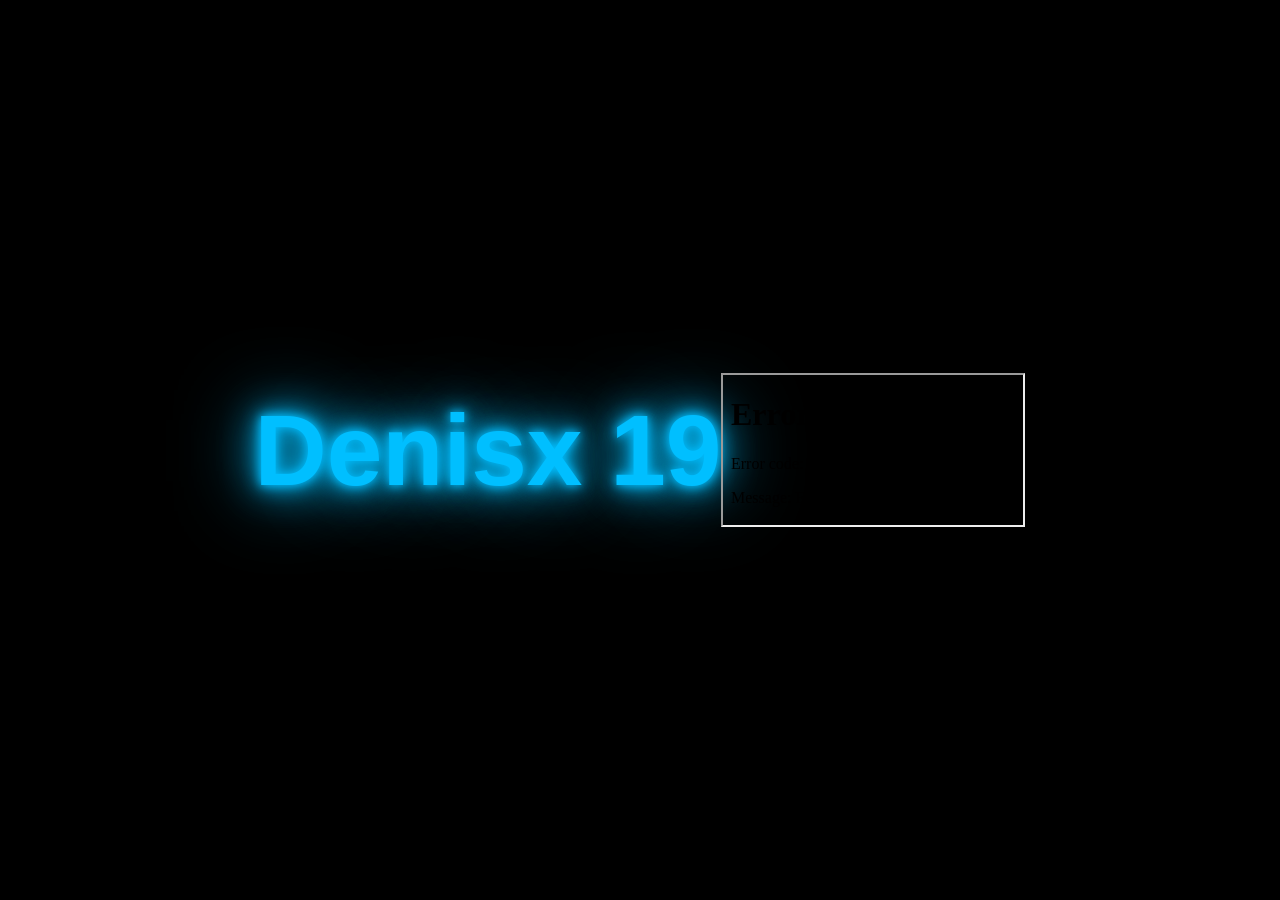
==== index.html @ ed9805fd "Update index.html" ====
<!DOCTYPE html>
<html lang="ru">
<head>
<meta charset="UTF-8">
<title>Denisx 19</title>

<style>
body{
    margin:0;
    overflow:hidden;
    background:black;
    display:flex;
    justify-content:center;
    align-items:center;
    height:100vh;
    font-family:Arial;
}

h1{
    color:#00bfff;
    font-size:100px;
    text-shadow:
    0 0 10px #00bfff,
    0 0 20px #00bfff,
    0 0 40px #00bfff,
    0 0 80px #00bfff;
    animation:pulse 2s infinite alternate;
}

.color{
    position:absolute;
    border-radius:50%;
    filter:blur(80px);
    animation:move 10s infinite alternate;
}

.c1{
    width:300px;
    height:300px;
    background:#00bfff;
    top:10%;
    left:10%;
}

.c2{
    width:250px;
    height:250px;
    background:#0044ff;
    bottom:10%;
    right:10%;
}

@keyframes pulse{
    from{transform:scale(1);}
    to{transform:scale(1.06);}
}

@keyframes move{
    from{
        transform:translate(0,0) scale(1);
    }    height:100%;
    border:none;
    z-index:1;
}

@keyframes pulse{
    from{transform:scale(1);}
    to{transform:scale(1.06);}
}
</style>
</head>

<body>

<h1>Denisx 19</h1>

<iframe src="colors.html"></iframe>

</body>
</html>
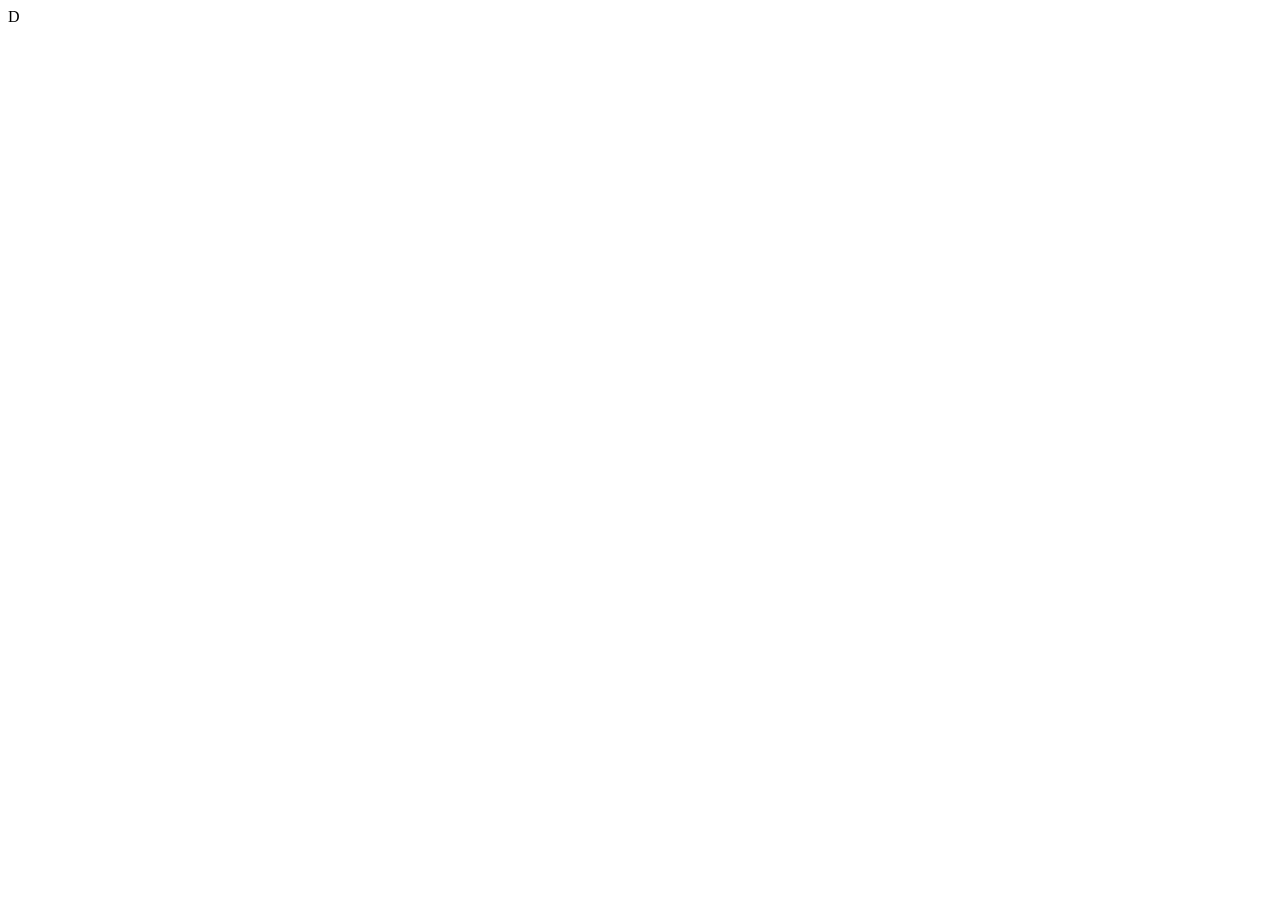
==== commit 24830480: "Update and rename D to index.html" ====
--- a/index.html
+++ b/index.html
@@ -1,80 +1,14 @@
 <!DOCTYPE html>
 <html lang="ru">
 <head>
-<meta charset="UTF-8">
-<title>Denisx 19</title>
-
-<style>
-body{
-    margin:0;
-    overflow:hidden;
-    background:black;
-    display:flex;
-    justify-content:center;
-    align-items:center;
-    height:100vh;
-    font-family:Arial;
-}
-
-h1{
-    color:#00bfff;
-    font-size:100px;
-    text-shadow:
-    0 0 10px #00bfff,
-    0 0 20px #00bfff,
-    0 0 40px #00bfff,
-    0 0 80px #00bfff;
-    animation:pulse 2s infinite alternate;
-}
-
-.color{
-    position:absolute;
-    border-radius:50%;
-    filter:blur(80px);
-    animation:move 10s infinite alternate;
-}
-
-.c1{
-    width:300px;
-    height:300px;
-    background:#00bfff;
-    top:10%;
-    left:10%;
-}
-
-.c2{
-    width:250px;
-    height:250px;
-    background:#0044ff;
-    bottom:10%;
-    right:10%;
-}
-
-@keyframes pulse{
-    from{transform:scale(1);}
-    to{transform:scale(1.06);}
-}
-
-@keyframes move{
-    from{
-        transform:translate(0,0) scale(1);
-    }    height:100%;
-    border:none;
-    z-index:1;
-}
-
-@keyframes pulse{
-    from{transform:scale(1);}
-    to{transform:scale(1.06);}
-}
-</style>
+    <meta charset="UTF-8">
+    <meta name="viewport" content="width=device-width, initial-scale=1.0">
+    <title>Burning D</title>
+    <link rel="stylesheet" href="style.css">
 </head>
-
 <body>
 
-<h1>Denisx 19</h1>
-
-<iframe src="colors.html"></iframe>
+    <div class="letter">D</div>
 
 </body>
 </html>
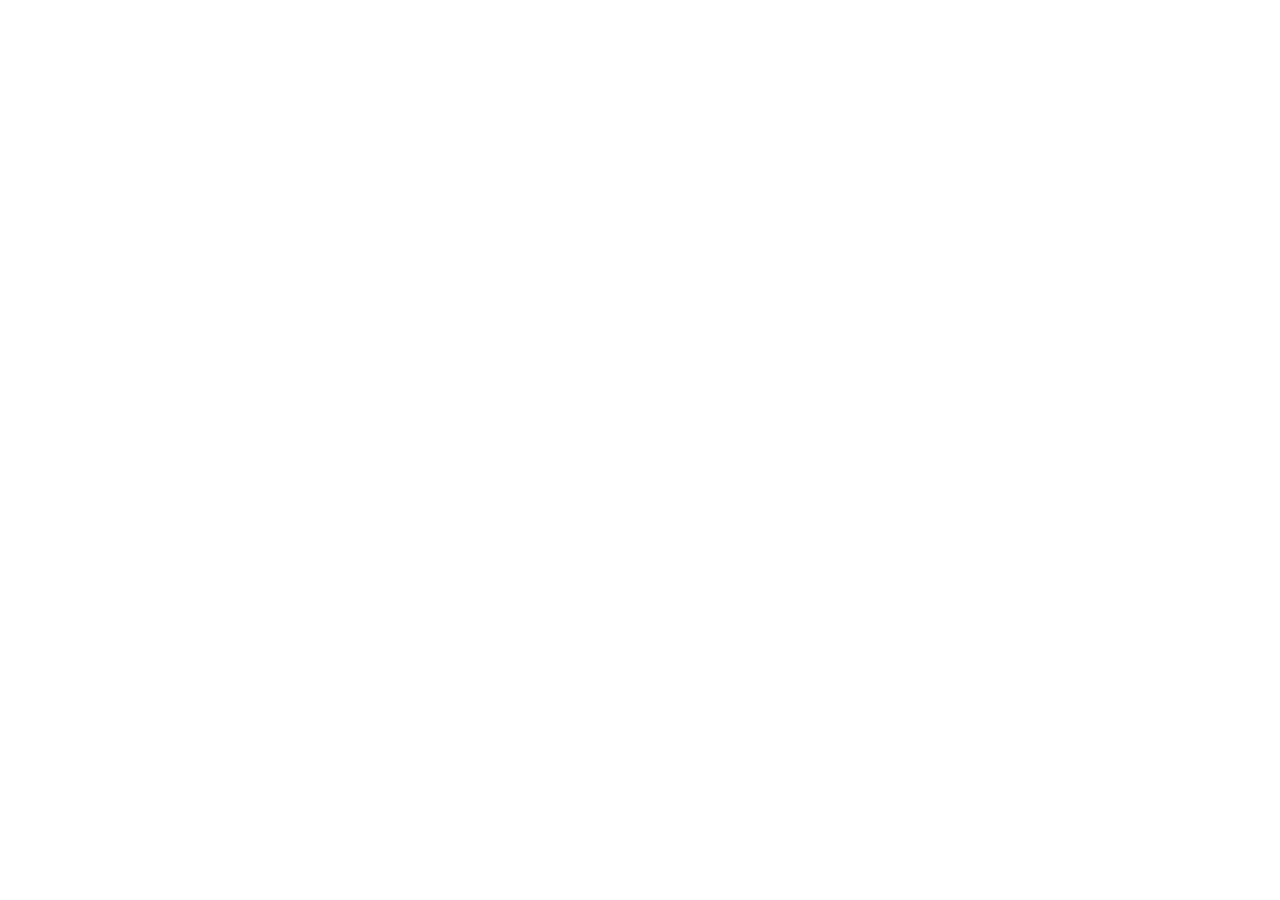
==== commit 6b376a6d: "Update HTML structure and language to English" ====
--- a/index.html
+++ b/index.html
@@ -1,14 +1,71 @@
 <!DOCTYPE html>
-<html lang="ru">
+<html lang="en">
 <head>
-    <meta charset="UTF-8">
-    <meta name="viewport" content="width=device-width, initial-scale=1.0">
-    <title>Burning D</title>
-    <link rel="stylesheet" href="style.css">
+<meta charset="UTF-8">
+
+<link rel="stylesheet" href="styles/01-root.css">
+<link rel="stylesheet" href="styles/02-layout.css">
+<link rel="stylesheet" href="styles/03-topbar.css">
+<link rel="stylesheet" href="styles/04-sidebar.css">
+<link rel="stylesheet" href="styles/05-tabs.css">
+<link rel="stylesheet" href="styles/06-editor.css">
+<link rel="stylesheet" href="styles/07-output.css">
+<link rel="stylesheet" href="styles/08-modal.css">
+<link rel="stylesheet" href="styles/09-statusbar.css">
+<link rel="stylesheet" href="styles/10-scrollbar.css">
+<link rel="stylesheet" href="styles/11-animations.css">
+
+<title>POLYGLOT IDE</title>
 </head>
+
 <body>
 
-    <div class="letter">D</div>
+<div id="app"></div>
+
+<script src="core/01-state.js"></script>
+<script src="core/02-config.js"></script>
+<script src="core/03-templates.js"></script>
+<script src="core/04-utils.js"></script>
+<script src="core/05-storage.js"></script>
+<script src="core/06-events.js"></script>
+<script src="core/07-shortcuts.js"></script>
+<script src="core/08-logger.js"></script>
+<script src="core/09-render.js"></script>
+<script src="core/10-init.js"></script>
+
+<script src="ui/11-sidebar.js"></script>
+<script src="ui/12-tabs.js"></script>
+<script src="ui/13-editor.js"></script>
+<script src="ui/14-output.js"></script>
+<script src="ui/15-modal.js"></script>
+<script src="ui/16-statusbar.js"></script>
+<script src="ui/17-progress.js"></script>
+<script src="ui/18-runall-ui.js"></script>
+<script src="ui/19-csharp-ui.js"></script>
+<script src="ui/20-theme.js"></script>
+
+<script src="files/21-create-file.js"></script>
+<script src="files/22-delete-file.js"></script>
+<script src="files/23-open-file.js"></script>
+<script src="files/24-close-tab.js"></script>
+<script src="files/25-save-file.js"></script>
+<script src="files/26-file-state.js"></script>
+
+<script src="engines/27-engine-js.js"></script>
+<script src="engines/28-engine-ts.js"></script>
+<script src="engines/29-engine-python.js"></script>
+<script src="engines/30-engine-ruby.js"></script>
+<script src="engines/31-engine-lua.js"></script>
+<script src="engines/32-engine-csharp.js"></script>
+<script src="engines/33-engine-html.js"></script>
+<script src="engines/34-engine-css.js"></script>
+<script src="engines/35-engine-sql.js"></script>
+<script src="engines/36-engine-brainfuck.js"></script>
+<script src="engines/37-engine-cpp.js"></script>
+<script src="engines/38-engine-java.js"></script>
+<script src="engines/39-engine-rust.js"></script>
+<script src="engines/40-engine-go.js"></script>
+<script src="engines/41-dispatcher.js"></script>
 
 </body>
 </html>
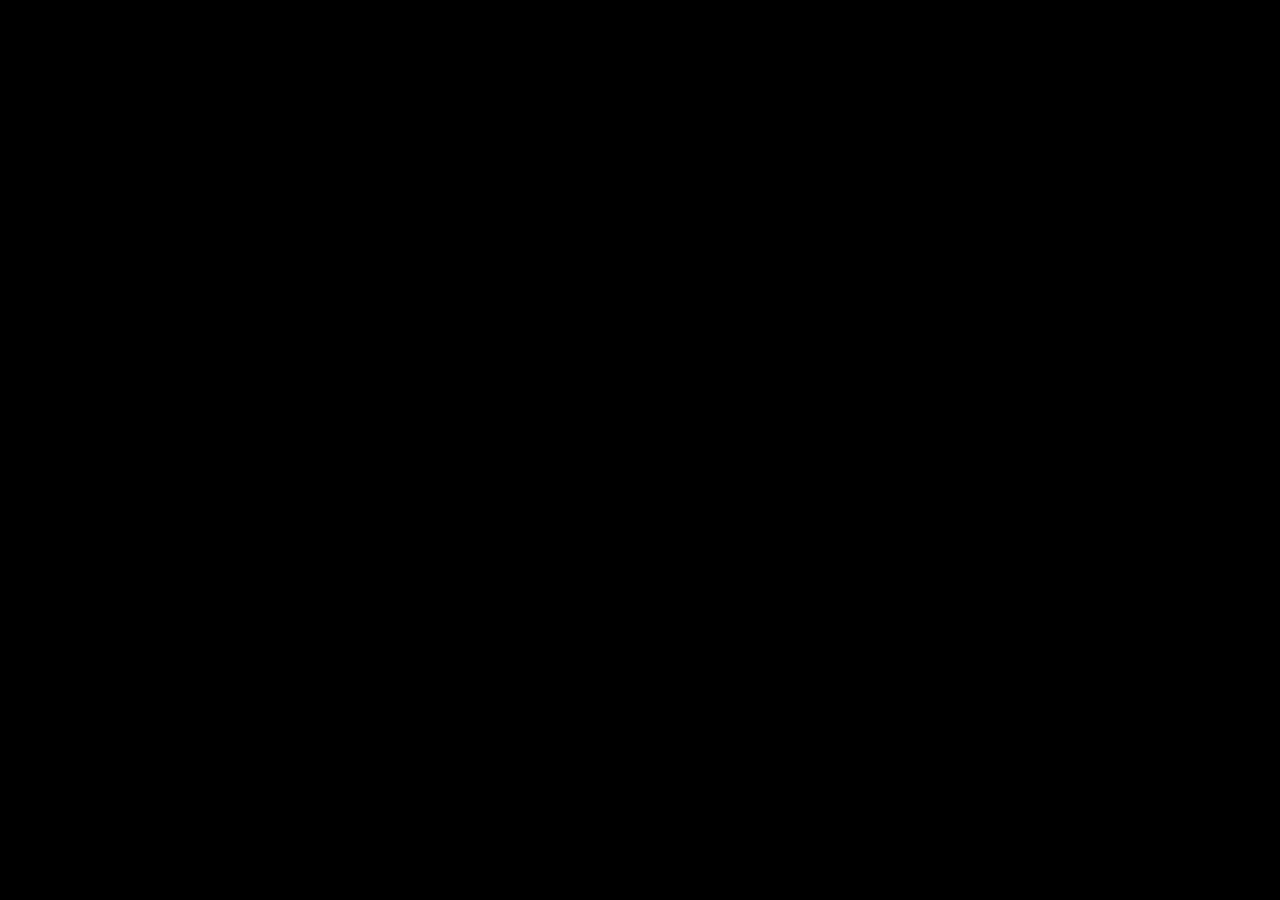
==== commit 9aee5278: "Update index.html" ====
--- a/index.html
+++ b/index.html
@@ -3,69 +3,69 @@
 <head>
 <meta charset="UTF-8">
 
-<link rel="stylesheet" href="styles/01-root.css">
-<link rel="stylesheet" href="styles/02-layout.css">
-<link rel="stylesheet" href="styles/03-topbar.css">
-<link rel="stylesheet" href="styles/04-sidebar.css">
-<link rel="stylesheet" href="styles/05-tabs.css">
-<link rel="stylesheet" href="styles/06-editor.css">
-<link rel="stylesheet" href="styles/07-output.css">
-<link rel="stylesheet" href="styles/08-modal.css">
-<link rel="stylesheet" href="styles/09-statusbar.css">
-<link rel="stylesheet" href="styles/10-scrollbar.css">
-<link rel="stylesheet" href="styles/11-animations.css">
+<link rel="stylesheet" href="01.css">
+<link rel="stylesheet" href="02.css">
+<link rel="stylesheet" href="03.css">
+<link rel="stylesheet" href="04.css">
+<link rel="stylesheet" href="05.css">
+<link rel="stylesheet" href="06.css">
+<link rel="stylesheet" href="07.css">
+<link rel="stylesheet" href="08.css">
+<link rel="stylesheet" href="09.css">
+<link rel="stylesheet" href="10.css">
+<link rel="stylesheet" href="11.css">
 
 <title>POLYGLOT IDE</title>
 </head>
 
-<body>
+<body style="background-color: #000; color: #00d2ff;">
 
 <div id="app"></div>
 
-<script src="core/01-state.js"></script>
-<script src="core/02-config.js"></script>
-<script src="core/03-templates.js"></script>
-<script src="core/04-utils.js"></script>
-<script src="core/05-storage.js"></script>
-<script src="core/06-events.js"></script>
-<script src="core/07-shortcuts.js"></script>
-<script src="core/08-logger.js"></script>
-<script src="core/09-render.js"></script>
-<script src="core/10-init.js"></script>
+<script src="01.js"></script>
+<script src="02.js"></script>
+<script src="03.js"></script>
+<script src="04.js"></script>
+<script src="05.js"></script>
+<script src="06.js"></script>
+<script src="07.js"></script>
+<script src="08.js"></script>
+<script src="09.js"></script>
+<script src="10.js"></script>
 
-<script src="ui/11-sidebar.js"></script>
-<script src="ui/12-tabs.js"></script>
-<script src="ui/13-editor.js"></script>
-<script src="ui/14-output.js"></script>
-<script src="ui/15-modal.js"></script>
-<script src="ui/16-statusbar.js"></script>
-<script src="ui/17-progress.js"></script>
-<script src="ui/18-runall-ui.js"></script>
-<script src="ui/19-csharp-ui.js"></script>
-<script src="ui/20-theme.js"></script>
+<script src="11.js"></script>
+<script src="12.js"></script>
+<script src="13.js"></script>
+<script src="14.js"></script>
+<script src="15.js"></script>
+<script src="16.js"></script>
+<script src="17.js"></script>
+<script src="18.js"></script>
+<script src="19.js"></script>
+<script src="20.js"></script>
 
-<script src="files/21-create-file.js"></script>
-<script src="files/22-delete-file.js"></script>
-<script src="files/23-open-file.js"></script>
-<script src="files/24-close-tab.js"></script>
-<script src="files/25-save-file.js"></script>
-<script src="files/26-file-state.js"></script>
+<script src="21.js"></script>
+<script src="22.js"></script>
+<script src="23.js"></script>
+<script src="24.js"></script>
+<script src="25.js"></script>
+<script src="26.js"></script>
 
-<script src="engines/27-engine-js.js"></script>
-<script src="engines/28-engine-ts.js"></script>
-<script src="engines/29-engine-python.js"></script>
-<script src="engines/30-engine-ruby.js"></script>
-<script src="engines/31-engine-lua.js"></script>
-<script src="engines/32-engine-csharp.js"></script>
-<script src="engines/33-engine-html.js"></script>
-<script src="engines/34-engine-css.js"></script>
-<script src="engines/35-engine-sql.js"></script>
-<script src="engines/36-engine-brainfuck.js"></script>
-<script src="engines/37-engine-cpp.js"></script>
-<script src="engines/38-engine-java.js"></script>
-<script src="engines/39-engine-rust.js"></script>
-<script src="engines/40-engine-go.js"></script>
-<script src="engines/41-dispatcher.js"></script>
+<script src="27.js"></script>
+<script src="28.js"></script>
+<script src="29.js"></script>
+<script src="30.js"></script>
+<script src="31.js"></script>
+<script src="32.js"></script>
+<script src="33.js"></script>
+<script src="34.js"></script>
+<script src="35.js"></script>
+<script src="36.js"></script>
+<script src="37.js"></script>
+<script src="38.js"></script>
+<script src="39.js"></script>
+<script src="40.js"></script>
+<script src="41.js"></script>
 
 </body>
 </html>
--- a/02.css
+++ b/02.css
@@ -0,0 +1,5 @@
+:root{
+  --bg:#07080d;
+  --acc:#00e5ff;
+  --txt:#d0d8ff;
+}
--- a/03.css
+++ b/03.css
@@ -0,0 +1,5 @@
+body{
+  margin:0;
+  background:var(--bg);
+  color:var(--txt);
+}
--- a/04.css
+++ b/04.css
@@ -0,0 +1,3 @@
+.topbar{
+  height:48px;
+}
--- a/05.css
+++ b/05.css
@@ -0,0 +1,3 @@
+.sidebar{
+  width:220px;
+}
--- a/06.css
+++ b/06.css
@@ -0,0 +1,3 @@
+.tabs{
+  display:flex;
+}
--- a/07.css
+++ b/07.css
@@ -0,0 +1,3 @@
+.editor{
+  width:100%;
+}
--- a/08.css
+++ b/08.css
@@ -0,0 +1,3 @@
+.output{
+  height:220px;
+}
--- a/09.css
+++ b/09.css
@@ -0,0 +1,3 @@
+.modal{
+  border-radius:10px;
+}
--- a/10.css
+++ b/10.css
@@ -0,0 +1,3 @@
+.statusbar{
+  height:24px;
+}
--- a/11.css
+++ b/11.css
@@ -0,0 +1,3 @@
+::-webkit-scrollbar{
+  width:5px;
+}
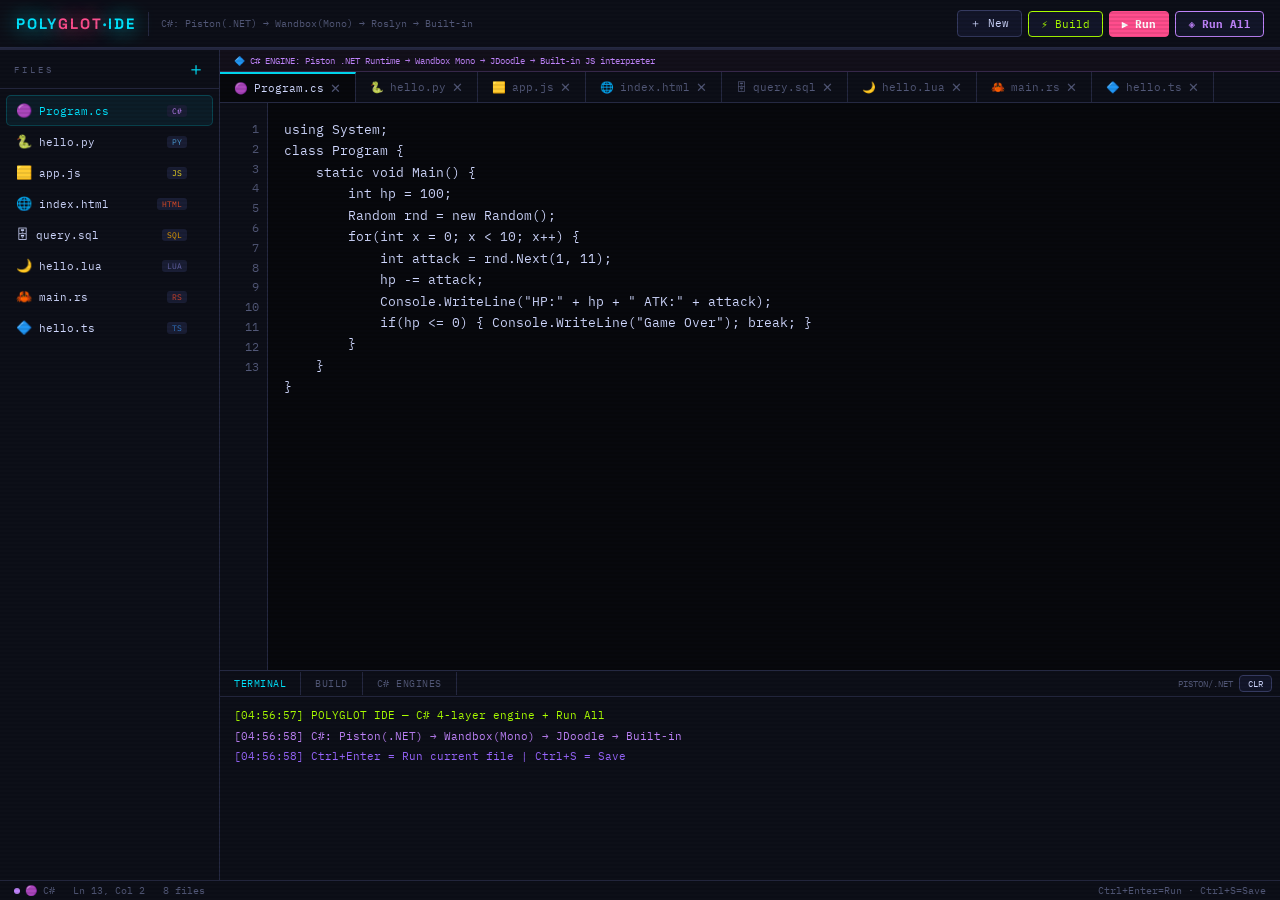
==== commit 0c2380ed: "Update index.html" ====
--- a/index.html
+++ b/index.html
@@ -2,70 +2,1190 @@
 <html lang="en">
 <head>
 <meta charset="UTF-8">
-
-<link rel="stylesheet" href="01.css">
-<link rel="stylesheet" href="02.css">
-<link rel="stylesheet" href="03.css">
-<link rel="stylesheet" href="04.css">
-<link rel="stylesheet" href="05.css">
-<link rel="stylesheet" href="06.css">
-<link rel="stylesheet" href="07.css">
-<link rel="stylesheet" href="08.css">
-<link rel="stylesheet" href="09.css">
-<link rel="stylesheet" href="10.css">
-<link rel="stylesheet" href="11.css">
-
+<meta name="viewport" content="width=device-width, initial-scale=1.0">
 <title>POLYGLOT IDE</title>
+<link href="https://fonts.googleapis.com/css2?family=IBM+Plex+Mono:wght@300;400;600;700&family=Space+Grotesk:wght@400;700;800&display=swap" rel="stylesheet">
+<style>
+:root{
+  --bg:#07080d;--s1:#0d0f18;--s2:#13162a;--s3:#1a1e35;
+  --b1:#252942;--b2:#353a60;
+  --acc:#00e5ff;--acc2:#ff4d8d;--acc3:#aaff00;--acc4:#ffaa00;--acc5:#c084fc;
+  --txt:#d0d8ff;--muted:#525878;--dim:#2a2f55;
+  --glow:rgba(0,229,255,0.25);
+  --font-ui:'IBM Plex Mono',monospace;
+  --font-logo:'Space Grotesk',sans-serif;
+}
+*{margin:0;padding:0;box-sizing:border-box;}
+html,body{height:100%;overflow:hidden;}
+body{font-family:var(--font-ui);background:var(--bg);color:var(--txt);display:flex;flex-direction:column;}
+body::before{content:'';position:fixed;inset:0;background:repeating-linear-gradient(0deg,transparent,transparent 2px,rgba(0,0,0,.08) 2px,rgba(0,0,0,.08) 4px);pointer-events:none;z-index:9999;}
+.topbar{display:flex;align-items:center;gap:12px;padding:0 16px;height:48px;background:var(--s1);border-bottom:1px solid var(--b1);flex-shrink:0;position:relative;z-index:10;}
+.logo{font-family:var(--font-logo);font-weight:800;font-size:15px;letter-spacing:2px;color:var(--acc);text-shadow:0 0 20px var(--acc);white-space:nowrap;}
+.logo span{color:var(--acc2);text-shadow:0 0 20px var(--acc2);}
+.sep{width:1px;height:24px;background:var(--b1);}
+.topbar-actions{display:flex;gap:6px;margin-left:auto;align-items:center;}
+.btn{display:flex;align-items:center;gap:5px;padding:5px 12px;border-radius:4px;border:1px solid var(--b2);background:var(--s2);color:var(--txt);font-family:var(--font-ui);font-size:11px;cursor:pointer;transition:all .15s;white-space:nowrap;}
+.btn:hover:not(:disabled){border-color:var(--acc);color:var(--acc);box-shadow:0 0 12px var(--glow);}
+.btn:disabled{opacity:.35;cursor:not-allowed;}
+.btn.run{background:var(--acc2);border-color:var(--acc2);color:#fff;font-weight:700;}
+.btn.run:hover:not(:disabled){background:#ff1a70;box-shadow:0 0 20px rgba(255,77,141,.5);}
+.btn.build{border-color:var(--acc3);color:var(--acc3);}
+.btn.build:hover:not(:disabled){background:var(--acc3);color:#000;}
+.btn.runall{border-color:var(--acc5);color:var(--acc5);font-weight:700;}
+.btn.runall:hover:not(:disabled){background:var(--acc5);color:#000;}
+.main{display:flex;flex:1;overflow:hidden;}
+.sidebar{width:220px;display:flex;flex-direction:column;background:var(--s1);border-right:1px solid var(--b1);flex-shrink:0;}
+.sidebar-hdr{padding:10px 14px;font-size:9px;letter-spacing:3px;color:var(--muted);text-transform:uppercase;border-bottom:1px solid var(--b1);display:flex;align-items:center;justify-content:space-between;}
+.sidebar-hdr button{background:none;border:none;color:var(--acc);cursor:pointer;font-size:18px;line-height:1;transition:transform .2s;}
+.sidebar-hdr button:hover{transform:rotate(90deg);}
+.filelist{flex:1;overflow-y:auto;padding:6px;}
+.file-item{display:flex;align-items:center;gap:7px;padding:6px 9px;border-radius:5px;cursor:pointer;font-size:11px;transition:all .12s;border:1px solid transparent;}
+.file-item:hover{background:var(--s2);}
+.file-item.active{background:rgba(0,229,255,.07);border-color:rgba(0,229,255,.2);}
+.file-item.active .fname{color:var(--acc);}
+.ficon{font-size:13px;flex-shrink:0;}
+.fname{flex:1;overflow:hidden;text-overflow:ellipsis;white-space:nowrap;}
+.fbadge{font-size:8px;padding:1px 5px;border-radius:3px;background:var(--s3);color:var(--muted);flex-shrink:0;}
+.fdel{background:none;border:none;color:var(--muted);cursor:pointer;font-size:11px;opacity:0;transition:opacity .15s;flex-shrink:0;}
+.file-item:hover .fdel{opacity:1;}
+.fdel:hover{color:var(--acc2)!important;}
+.editor-area{flex:1;display:flex;flex-direction:column;overflow:hidden;}
+.cs-info{padding:5px 14px;background:rgba(192,132,252,.06);border-bottom:1px solid rgba(192,132,252,.2);font-size:9px;color:var(--acc5);display:none;align-items:center;gap:8px;}
+.cs-info.show{display:flex;}
+.tabs{display:flex;background:var(--s1);border-bottom:1px solid var(--b1);overflow-x:auto;flex-shrink:0;}
+.tabs::-webkit-scrollbar{height:2px;}
+.tab{display:flex;align-items:center;gap:6px;padding:7px 14px;font-size:11px;cursor:pointer;border-right:1px solid var(--b1);white-space:nowrap;color:var(--muted);transition:all .12s;flex-shrink:0;}
+.tab:hover{color:var(--txt);background:var(--s2);}
+.tab.active{color:var(--txt);background:var(--bg);border-top:2px solid var(--acc);}
+.tab-x{background:none;border:none;color:var(--muted);cursor:pointer;font-size:13px;line-height:1;}
+.tab-x:hover{color:var(--acc2);}
+.editor-wrap{flex:1;display:flex;overflow:hidden;position:relative;}
+.empty{position:absolute;inset:0;display:flex;flex-direction:column;align-items:center;justify-content:center;gap:14px;color:var(--muted);}
+.empty-glyph{font-size:72px;opacity:.15;}
+.empty-title{font-family:var(--font-logo);font-size:22px;font-weight:700;color:var(--dim);}
+.linenos{width:48px;background:var(--s1);border-right:1px solid var(--b1);padding:16px 8px;text-align:right;font-size:12px;line-height:1.65;color:var(--muted);overflow:hidden;flex-shrink:0;user-select:none;}
+.editor{flex:1;background:transparent;color:var(--txt);font-family:var(--font-ui);font-size:13px;line-height:1.65;padding:16px;border:none;outline:none;resize:none;overflow-y:auto;tab-size:2;white-space:pre;caret-color:var(--acc);}
+.runall-bar{height:2px;background:var(--b1);flex-shrink:0;}
+.runall-fill{height:100%;background:linear-gradient(90deg,var(--acc5),var(--acc));width:0%;transition:width .4s ease;}
+.statusbar{display:flex;align-items:center;gap:18px;padding:3px 14px;background:var(--s1);border-top:1px solid var(--b1);font-size:10px;flex-shrink:0;}
+.s-item{display:flex;align-items:center;gap:5px;color:var(--muted);}
+.s-dot{width:6px;height:6px;border-radius:50%;background:var(--acc3);}
+.s-dot.busy{background:var(--acc4);animation:blink 1s infinite;}
+.s-dot.cs{background:var(--acc5);}
+@keyframes blink{0%,100%{opacity:1}50%{opacity:.2}}
+.output{height:210px;background:var(--s1);border-top:1px solid var(--b1);display:flex;flex-direction:column;flex-shrink:0;}
+.out-tabs{display:flex;border-bottom:1px solid var(--b1);align-items:center;flex-shrink:0;}
+.out-tab{padding:5px 14px;font-size:10px;letter-spacing:.5px;text-transform:uppercase;cursor:pointer;color:var(--muted);border-right:1px solid var(--b1);transition:color .15s;}
+.out-tab:hover{color:var(--txt);}
+.out-tab.active{color:var(--acc);}
+.out-body{flex:1;overflow-y:auto;padding:8px 14px;font-size:11px;line-height:1.7;}
+.out-line{padding:1px 0;white-space:pre-wrap;word-break:break-all;}
+.out-line.err{color:#ff5555;}
+.out-line.ok{color:var(--acc3);}
+.out-line.inf{color:var(--acc);}
+.out-line.warn{color:var(--acc4);}
+.out-line.out{color:#b8c0e0;}
+.out-line.sys{color:#9966ff;}
+.out-line.cs{color:var(--acc5);}
+.modal-bg{position:fixed;inset:0;background:rgba(0,0,0,.75);display:flex;align-items:center;justify-content:center;z-index:200;opacity:0;pointer-events:none;transition:opacity .2s;backdrop-filter:blur(6px);}
+.modal-bg.open{opacity:1;pointer-events:all;}
+.modal{background:var(--s1);border:1px solid var(--b2);border-radius:10px;padding:28px;width:400px;box-shadow:0 30px 60px rgba(0,0,0,.6);transform:scale(.95);transition:transform .2s;}
+.modal-bg.open .modal{transform:scale(1);}
+.modal h3{font-family:var(--font-logo);font-size:16px;margin-bottom:18px;color:var(--acc);}
+.fg{margin-bottom:13px;}
+.fl{display:block;font-size:9px;color:var(--muted);margin-bottom:5px;letter-spacing:1.5px;text-transform:uppercase;}
+.fi,.fs{width:100%;padding:8px 11px;background:var(--bg);border:1px solid var(--b1);color:var(--txt);border-radius:5px;font-family:var(--font-ui);font-size:12px;transition:border-color .2s;}
+.fi:focus,.fs:focus{outline:none;border-color:var(--acc);}
+.fs option{background:var(--s1);}
+.modal-act{display:flex;gap:8px;justify-content:flex-end;margin-top:20px;}
+.spin{display:inline-block;animation:spin .6s linear infinite;}
+@keyframes spin{to{transform:rotate(360deg)}}
+::-webkit-scrollbar{width:5px;height:5px;}
+::-webkit-scrollbar-track{background:var(--s1);}
+::-webkit-scrollbar-thumb{background:var(--b1);border-radius:3px;}
+</style>
 </head>
-
-<body style="background-color: #000; color: #00d2ff;">
-
-<div id="app"></div>
-
-<script src="01.js"></script>
-<script src="02.js"></script>
-<script src="03.js"></script>
-<script src="04.js"></script>
-<script src="05.js"></script>
-<script src="06.js"></script>
-<script src="07.js"></script>
-<script src="08.js"></script>
-<script src="09.js"></script>
-<script src="10.js"></script>
-
-<script src="11.js"></script>
-<script src="12.js"></script>
-<script src="13.js"></script>
-<script src="14.js"></script>
-<script src="15.js"></script>
-<script src="16.js"></script>
-<script src="17.js"></script>
-<script src="18.js"></script>
-<script src="19.js"></script>
-<script src="20.js"></script>
-
-<script src="21.js"></script>
-<script src="22.js"></script>
-<script src="23.js"></script>
-<script src="24.js"></script>
-<script src="25.js"></script>
-<script src="26.js"></script>
-
-<script src="27.js"></script>
-<script src="28.js"></script>
-<script src="29.js"></script>
-<script src="30.js"></script>
-<script src="31.js"></script>
-<script src="32.js"></script>
-<script src="33.js"></script>
-<script src="34.js"></script>
-<script src="35.js"></script>
-<script src="36.js"></script>
-<script src="37.js"></script>
-<script src="38.js"></script>
-<script src="39.js"></script>
-<script src="40.js"></script>
-<script src="41.js"></script>
-
+<body>
+
+<div class="topbar">
+  <div class="logo">POLY<span>GLOT</span>·IDE</div>
+  <div class="sep"></div>
+  <div style="font-size:10px;color:var(--muted);">C#: Piston(.NET) → Wandbox(Mono) → Roslyn → Built-in</div>
+  <div class="topbar-actions">
+    <button class="btn" onclick="openModal()">＋ New</button>
+    <button class="btn build" onclick="buildAll()">⚡ Build</button>
+    <button class="btn run" id="runBtn" onclick="runCurrent()">▶ Run</button>
+    <button class="btn runall" id="runAllBtn" onclick="runAll()">◈ Run All</button>
+  </div>
+</div>
+
+<div class="runall-bar"><div class="runall-fill" id="raFill"></div></div>
+
+<div class="main">
+  <div class="sidebar">
+    <div class="sidebar-hdr">Files<button onclick="openModal()">＋</button></div>
+    <div class="filelist" id="fileList"></div>
+  </div>
+  <div class="editor-area">
+    <div class="cs-info" id="csInfo">
+      🔷 C# ENGINE: Piston .NET Runtime → Wandbox Mono → JDoodle → Built-in JS interpreter
+    </div>
+    <div class="tabs" id="tabBar"></div>
+    <div class="editor-wrap">
+      <div class="empty" id="emptyState">
+        <div class="empty-glyph">⌨</div>
+        <div class="empty-title">No file open</div>
+        <button class="btn" onclick="openModal()" style="margin-top:4px;">＋ Create File</button>
+      </div>
+      <div id="lineNums" class="linenos" style="display:none"></div>
+      <textarea id="ed" class="editor" style="display:none" spellcheck="false"
+        oninput="onInput()" onscroll="syncScroll()" onkeydown="onKey(event)"
+        onclick="updatePos()" onkeyup="updatePos()"></textarea>
+    </div>
+    <div class="output">
+      <div class="out-tabs">
+        <div class="out-tab active" id="ot0" onclick="switchTab(0)">TERMINAL</div>
+        <div class="out-tab" id="ot1" onclick="switchTab(1)">BUILD</div>
+        <div class="out-tab" id="ot2" onclick="showCSInfo()">C# ENGINES</div>
+        <div style="margin-left:auto;padding:4px 8px;display:flex;gap:6px;align-items:center;">
+          <span id="engLabel" style="font-size:9px;color:var(--muted);"></span>
+          <button class="btn" style="padding:2px 8px;font-size:9px;" onclick="clearOut()">CLR</button>
+        </div>
+      </div>
+      <div class="out-body" id="outBody"></div>
+    </div>
+  </div>
+</div>
+
+<div class="statusbar">
+  <div class="s-item"><div class="s-dot" id="sDot"></div><span id="sLang">Ready</span></div>
+  <div class="s-item" id="sPos">Ln 1, Col 1</div>
+  <div class="s-item" id="sFiles">0 files</div>
+  <div style="margin-left:auto;" class="s-item">Ctrl+Enter=Run · Ctrl+S=Save</div>
+</div>
+
+<div class="modal-bg" id="modal">
+  <div class="modal">
+    <h3>✦ New File</h3>
+    <div class="fg"><label class="fl">File Name</label>
+      <input class="fi" id="mName" placeholder="main.cs" onkeydown="if(event.key==='Enter')doCreate()">
+    </div>
+    <div class="fg"><label class="fl">Language</label>
+      <select class="fs" id="mLang" onchange="autoExt()">
+        <option value="javascript">JavaScript — eval()</option>
+        <option value="typescript">TypeScript — transpile+eval</option>
+        <option value="python">Python — Skulpt WASM</option>
+        <option value="ruby">Ruby — Opal.js</option>
+        <option value="lua">Lua — Fengari WASM</option>
+        <option value="csharp">C# — 4-layer engine</option>
+        <option value="html">HTML — preview</option>
+        <option value="css">CSS — preview</option>
+        <option value="sql">SQL — sql.js SQLite</option>
+        <option value="brainfuck">Brainfuck — interpreter</option>
+        <option value="cpp">C++ — Wandbox API</option>
+        <option value="java">Java — Wandbox API</option>
+        <option value="rust">Rust — Playground API</option>
+        <option value="go">Go — Wandbox API</option>
+      </select>
+    </div>
+    <div class="fg"><label class="fl">Template</label>
+      <select class="fs" id="mTpl">
+        <option value="blank">Blank</option>
+        <option value="hello">Hello World</option>
+        <option value="algo">Algorithm</option>
+        <option value="fib">Fibonacci</option>
+      </select>
+    </div>
+    <div class="modal-act">
+      <button class="btn" onclick="closeModal()">Cancel</button>
+      <button class="btn run" onclick="doCreate()">Create</button>
+    </div>
+  </div>
+</div>
+
+<script>
+"use strict";
+
+// ═══════════════════════════════════
+// LANG CONFIG
+// ═══════════════════════════════════
+var LANGS = {
+  javascript: {ext:'js',   icon:'🟨', label:'JS',   color:'#f7df1e', engine:'eval()'},
+  typescript: {ext:'ts',   icon:'🔷', label:'TS',   color:'#3178c6', engine:'ts→eval'},
+  python:     {ext:'py',   icon:'🐍', label:'PY',   color:'#4b9cd3', engine:'Skulpt'},
+  ruby:       {ext:'rb',   icon:'💎', label:'RB',   color:'#cc342d', engine:'Opal.js'},
+  lua:        {ext:'lua',  icon:'🌙', label:'LUA',  color:'#6666aa', engine:'Fengari'},
+  csharp:     {ext:'cs',   icon:'🟣', label:'C#',   color:'#c084fc', engine:'Piston/.NET'},
+  html:       {ext:'html', icon:'🌐', label:'HTML', color:'#e44d26', engine:'srcdoc'},
+  css:        {ext:'css',  icon:'🎨', label:'CSS',  color:'#264de4', engine:'preview'},
+  sql:        {ext:'sql',  icon:'🗄', label:'SQL',  color:'#f0a500', engine:'sql.js'},
+  brainfuck:  {ext:'bf',   icon:'🧠', label:'BF',   color:'#7e4cc9', engine:'interp'},
+  cpp:        {ext:'cpp',  icon:'⚙',  label:'C++',  color:'#9c033a', engine:'Wandbox'},
+  java:       {ext:'java', icon:'☕', label:'JV',   color:'#f89820', engine:'Wandbox'},
+  rust:       {ext:'rs',   icon:'🦀', label:'RS',   color:'#ce422b', engine:'Playground'},
+  go:         {ext:'go',   icon:'🐹', label:'GO',   color:'#00acd7', engine:'Wandbox'},
+};
+
+// ═══════════════════════════════════
+// TEMPLATES
+// ═══════════════════════════════════
+var TPL = {
+  javascript: {
+    blank: '// JavaScript\n',
+    hello: 'console.log("Hello, World!");\nconsole.log("JS via eval()");\n',
+    algo:  'function mergeSort(arr){\n  if(arr.length<=1)return arr;\n  var mid=Math.floor(arr.length/2);\n  return merge(mergeSort(arr.slice(0,mid)),mergeSort(arr.slice(mid)));\n}\nfunction merge(a,b){\n  var r=[],i=0,j=0;\n  while(i<a.length&&j<b.length)r.push(a[i]<=b[j]?a[i++]:b[j++]);\n  return r.concat(a.slice(i)).concat(b.slice(j));\n}\nvar arr=[38,27,43,3,9,82,10];\nconsole.log("Input:",arr.join(", "));\nconsole.log("Sorted:",mergeSort(arr).join(", "));\n',
+    fib:   'var a=0,b=1,r=[];\nfor(var i=0;i<15;i++){r.push(a);var t=a+b;a=b;b=t;}\nconsole.log("Fibonacci:",r.join(", "));\nconsole.log("Sum:",r.reduce(function(x,y){return x+y;},0));\n',
+  },
+  typescript: {
+    blank: '// TypeScript\n',
+    hello: 'const msg: string = "Hello, TypeScript!";\nconsole.log(msg);\n',
+    algo:  'function quickSort(arr: number[]): number[] {\n  if(arr.length<=1) return arr;\n  const p=arr[Math.floor(arr.length/2)];\n  return [...quickSort(arr.filter(x=>x<p)),...arr.filter(x=>x===p),...quickSort(arr.filter(x=>x>p))];\n}\nconst d: number[]=[64,34,25,12,22,11,90];\nconsole.log("Sorted:",quickSort(d).join(", "));\n',
+    fib:   'function fib(n: number): number[] {\n  const s: number[]=[];\n  let a=0,b=1;\n  for(let i=0;i<n;i++){s.push(a);[a,b]=[b,a+b];}\n  return s;\n}\nconsole.log("Fibonacci:",fib(15).join(", "));\n',
+  },
+  python: {
+    blank: '# Python (Skulpt)\n',
+    hello: 'print("Hello, World!")\nprint(2+2)\n',
+    algo:  'def qsort(a):\n    if len(a)<=1: return a\n    p=a[len(a)//2]\n    return qsort([x for x in a if x<p])+[x for x in a if x==p]+qsort([x for x in a if x>p])\nprint(qsort([38,27,43,3,9,82,10]))\n',
+    fib:   'a,b,r=0,1,[]\nfor i in range(15):\n    r.append(a);a,b=b,a+b\nprint("Fibonacci:",r)\nprint("Sum:",sum(r))\n',
+  },
+  ruby: {
+    blank: '# Ruby (Opal.js)\n',
+    hello: 'puts "Hello, World!"\nputs (1..5).map{|i| i*i}.inspect\n',
+    algo:  'def qs(a)\n  return a if a.length<=1\n  p=a[a.length/2]\n  [qs(a.select{|x|x<p}),a.select{|x|x==p},qs(a.select{|x|x>p})].flatten\nend\nputs qs([38,27,43,3,9,82,10]).inspect\n',
+    fib:   'a,b,r=0,1,[]\n15.times{r<<a;a,b=b,a+b}\nputs r.inspect\n',
+  },
+  lua: {
+    blank: '-- Lua (Fengari)\n',
+    hello: 'print("Hello, World!")\nprint(string.format("2^10 = %d", 2^10))\n',
+    algo:  'local d={38,27,43,3,9,82,10}\ntable.sort(d)\nprint("Sorted: "..table.concat(d,", "))\n',
+    fib:   'local a,b,r=0,1,{}\nfor i=1,15 do r[i]=a;local t=a+b;a=b;b=t end\nprint("Fibonacci: "..table.concat(r,", "))\n',
+  },
+  csharp: {
+    blank: 'using System;\nclass Program {\n    static void Main() {\n        \n    }\n}\n',
+    hello: 'using System;\nclass Program {\n    static void Main() {\n        Console.WriteLine("Hello, World!");\n        for(int i=1;i<=5;i++)\n            Console.WriteLine("Line "+i);\n    }\n}\n',
+    algo:  'using System;\nclass Program {\n    static void Main() {\n        int hp=100;\n        Random rnd=new Random();\n        for(int x=0;x<10;x++) {\n            int attack=rnd.Next(1,11);\n            hp-=attack;\n            Console.WriteLine("HP:"+hp+" ATTACK:"+attack);\n            if(hp<=0){Console.WriteLine("Game Over");break;}\n        }\n    }\n}\n',
+    fib:   'using System;\nclass Program {\n    static void Main() {\n        long[] f=new long[15];\n        f[0]=0;f[1]=1;\n        for(int i=2;i<15;i++) f[i]=f[i-1]+f[i-2];\n        long sum=0;\n        for(int i=0;i<15;i++){Console.Write(f[i]+(i<14?", ":"\\n"));sum+=f[i];}\n        Console.WriteLine("Sum: "+sum);\n    }\n}\n',
+  },
+  html: {
+    blank: '<!DOCTYPE html>\n<html>\n<head><meta charset="UTF-8"><title>Page</title></head>\n<body>\n\n</body>\n</html>\n',
+    hello: '<!DOCTYPE html>\n<html>\n<head><meta charset="UTF-8"><style>body{margin:0;display:grid;place-items:center;min-height:100vh;background:#07080d;}h1{font-size:3rem;background:linear-gradient(90deg,#00e5ff,#ff4d8d);-webkit-background-clip:text;-webkit-text-fill-color:transparent;font-family:monospace;}</style></head>\n<body><h1>Hello, World!</h1></body>\n</html>\n',
+    algo:  '<!DOCTYPE html><html><head><meta charset="UTF-8"><style>body{background:#07080d;font-family:monospace;padding:32px;color:#d0d8ff}.bar{display:inline-block;background:linear-gradient(0deg,#00e5ff,#ff4d8d);margin:2px;vertical-align:bottom;width:28px}</style></head><body><h2 style="color:#00e5ff">Chart</h2><div id="c"></div><script>var d=[38,27,43,3,9,82,10,55,17,64];d.forEach(function(v){var b=document.createElement("div");b.className="bar";b.style.height=v*2+"px";document.getElementById("c").appendChild(b);});<\/script></body></html>\n',
+    fib:   '<!DOCTYPE html><html><head><meta charset="UTF-8"><style>body{background:#07080d;font-family:monospace;padding:32px;color:#d0d8ff}span{display:inline-block;padding:4px 8px;margin:3px;background:#13162a;border:1px solid #252942;border-radius:4px;color:#aaff00}</style></head><body><h2 style="color:#00e5ff">Fibonacci</h2><div id="o"></div><script>var a=0,b=1;for(var i=0;i<15;i++){document.getElementById("o").innerHTML+="<span>"+a+"<\/span>";var t=a+b;a=b;b=t;}<\/script></body></html>\n',
+  },
+  css: {
+    blank: '/* CSS */\n',
+    hello: 'body{font-family:sans-serif;background:#07080d;color:#d0d8ff;display:grid;place-items:center;min-height:100vh;}\nh1{background:linear-gradient(90deg,#00e5ff,#ff4d8d);-webkit-background-clip:text;-webkit-text-fill-color:transparent;font-size:2.5rem;}\n',
+    algo:  '.card{background:#13162a;border:1px solid #252942;border-radius:12px;padding:24px;transition:transform .2s;}\n.card:hover{transform:translateY(-4px);}\n',
+    fib:   '/* no fib template for CSS */\n',
+  },
+  sql: {
+    blank: '-- SQLite (sql.js)\n',
+    hello: 'CREATE TABLE hello(id INTEGER PRIMARY KEY, msg TEXT);\nINSERT INTO hello(msg) VALUES("Hello!"),("SQL works!");\nSELECT * FROM hello;\n',
+    algo:  'WITH RECURSIVE cnt(n) AS(SELECT 2 UNION ALL SELECT n+1 FROM cnt WHERE n<30)\nSELECT n AS prime FROM cnt WHERE NOT EXISTS(SELECT 1 FROM cnt d WHERE d.n>1 AND d.n<cnt.n AND cnt.n%d.n=0);\n',
+    fib:   'WITH RECURSIVE fib(a,b,step) AS(SELECT 0,1,0 UNION ALL SELECT b,a+b,step+1 FROM fib WHERE step<14)\nSELECT a AS fibonacci FROM fib;\n',
+  },
+  brainfuck: {
+    blank: '[ Brainfuck ]\n',
+    hello: '++++++++[>++++[>++>+++>+++>+<<<<-]>+>+>->>+[<]<-]>>.>---.+++++++..+++.>>.<-.<.+++.------.--------.>>+.>++.',
+    algo:  '',
+    fib:   '',
+  },
+  cpp: {
+    blank: '#include <iostream>\nusing namespace std;\nint main(){\n    \n    return 0;\n}\n',
+    hello: '#include <iostream>\nusing namespace std;\nint main(){\n    cout<<"Hello, World!"<<endl;\n    return 0;\n}\n',
+    algo:  '#include <iostream>\n#include <vector>\nusing namespace std;\nvoid qs(vector<int>&a,int lo,int hi){\n  if(lo>=hi)return;\n  int p=a[hi],i=lo-1;\n  for(int j=lo;j<hi;j++)if(a[j]<=p)swap(a[++i],a[j]);\n  swap(a[i+1],a[hi]);int m=i+1;\n  qs(a,lo,m-1);qs(a,m+1,hi);\n}\nint main(){\n  vector<int>v={64,34,25,12,22,11,90};\n  qs(v,0,v.size()-1);\n  for(int x:v)cout<<x<<" ";\n  cout<<endl;return 0;\n}\n',
+    fib:   '#include <iostream>\nusing namespace std;\nint main(){\n  long long a=0,b=1;\n  for(int i=0;i<15;i++){cout<<a<<(i<14?", ":"\\n");long long t=a+b;a=b;b=t;}\n  return 0;\n}\n',
+  },
+  java: {
+    blank: 'public class Main{\n    public static void main(String[] args){\n        \n    }\n}\n',
+    hello: 'public class Main{\n    public static void main(String[] args){\n        System.out.println("Hello, World!");\n    }\n}\n',
+    algo:  'import java.util.*;\npublic class Main{\n  public static void main(String[] args){\n    int[] d={64,34,25,12,22,11,90};\n    Arrays.sort(d);\n    System.out.println(Arrays.toString(d));\n  }\n}\n',
+    fib:   'import java.util.*;\npublic class Main{\n  public static void main(String[] args){\n    long[] f=new long[15];f[0]=0;f[1]=1;\n    for(int i=2;i<15;i++)f[i]=f[i-1]+f[i-2];\n    System.out.println(Arrays.toString(f));\n  }\n}\n',
+  },
+  rust: {
+    blank: 'fn main(){\n    \n}\n',
+    hello: 'fn main(){\n    println!("Hello, World!");\n}\n',
+    algo:  'fn main(){\n    let mut v=vec![64,34,25,12,22,11,90];\n    v.sort();\n    println!("{:?}",v);\n}\n',
+    fib:   'fn main(){\n    let mut f=vec![0u64,1];\n    for i in 2..15{f.push(f[i-1]+f[i-2]);}\n    println!("{:?}",f);\n}\n',
+  },
+  go: {
+    blank: 'package main\nimport "fmt"\nfunc main(){\n    \n}\n',
+    hello: 'package main\nimport "fmt"\nfunc main(){\n    fmt.Println("Hello, World!")\n}\n',
+    algo:  'package main\nimport("fmt";"sort")\nfunc main(){\n    d:=[]int{64,34,25,12,22,11,90}\n    sort.Ints(d)\n    fmt.Println(d)\n}\n',
+    fib:   'package main\nimport "fmt"\nfunc main(){\n    f:=make([]int,15);f[0]=0;f[1]=1\n    for i:=2;i<15;i++{f[i]=f[i-1]+f[i-2]}\n    fmt.Println(f)\n}\n',
+  },
+};
+
+// ═══════════════════════════════════
+// STATE
+// ═══════════════════════════════════
+var files = {};
+var tabs  = [];
+var active = null;
+
+// ═══════════════════════════════════
+// ENGINE: JavaScript
+// ═══════════════════════════════════
+function execJS(code) {
+  var out = [];
+  var con = {
+    log:   function() { out.push({t:'out', v:Array.from(arguments).map(fmtV).join(' ')}); },
+    error: function() { out.push({t:'err', v:'Error: '+Array.from(arguments).join(' ')}); },
+    warn:  function() { out.push({t:'warn',v:'Warn: '+Array.from(arguments).join(' ')}); },
+    info:  function() { out.push({t:'inf', v:Array.from(arguments).join(' ')}); },
+  };
+  try { new Function('console', code)(con); }
+  catch(e) { out.push({t:'err', v:'RuntimeError: '+e.message}); }
+  return out;
+}
+function fmtV(v) {
+  if(v===null) return 'null';
+  if(v===undefined) return 'undefined';
+  if(typeof v==='string') return v;
+  if(Array.isArray(v)) return '['+v.map(fmtV).join(', ')+']';
+  try { return JSON.stringify(v); } catch(e) { return String(v); }
+}
+
+// ═══════════════════════════════════
+// ENGINE: TypeScript
+// ═══════════════════════════════════
+function execTS(code) {
+  var js = code
+    .replace(/^interface\s+\w+[^{]*\{[^}]*\}/gm, '')
+    .replace(/^type\s+\w+\s*=[^\n]+/gm, '')
+    .replace(/\b(private|public|protected|readonly|abstract|override)\s+/g, '')
+    .replace(/:\s*(string|number|boolean|void|any|never|unknown|null|undefined|object)\s*(?=\s*[=,);>\n{])/g, '')
+    .replace(/\)\s*:\s*\w[\w<>\[\]|& ]*\s*\{/g, ') {')
+    .replace(/\bas\s+\w[\w<>\[\]]*\b/g, '')
+    .replace(/(\w)!/g, '$1')
+    .replace(/function\s+(\w+)\s*<[^(]*>/g, 'function $1');
+  return execJS(js);
+}
+
+// ═══════════════════════════════════
+// ENGINE: Python (Skulpt)
+// ═══════════════════════════════════
+function execPython(code) {
+  return new Promise(function(resolve) {
+    function run() {
+      var out = [];
+      Sk.configure({
+        output: function(txt) {
+          txt.split('\n').forEach(function(l) { if(l) out.push({t:'out',v:l}); });
+        },
+        read: function(x) {
+          if(Sk.builtinFiles && Sk.builtinFiles.files[x]) return Sk.builtinFiles.files[x];
+          throw new Error("File not found: '"+x+"'");
+        },
+        execLimit: 10000,
+      });
+      Sk.misceval.asyncToPromise(function() {
+        return Sk.importMainWithBody('<stdin>', false, code, true);
+      }).then(
+        function() { resolve(out.length ? out : [{t:'inf',v:'(no output)'}]); },
+        function(e) { out.push({t:'err',v:'PythonError: '+e.toString()}); resolve(out); }
+      );
+    }
+    if(window.Sk) { run(); return; }
+    var s1 = document.createElement('script');
+    s1.src = 'https://skulpt.org/js/skulpt.min.js';
+    s1.onload = function() {
+      var s2 = document.createElement('script');
+      s2.src = 'https://skulpt.org/js/skulpt-stdlib.js';
+      s2.onload = run;
+      s2.onerror = function() { resolve([{t:'err',v:'Skulpt stdlib failed'}]); };
+      document.head.appendChild(s2);
+    };
+    s1.onerror = function() { resolve([{t:'err',v:'Skulpt failed to load'}]); };
+    document.head.appendChild(s1);
+  });
+}
+
+// ═══════════════════════════════════
+// ENGINE: Ruby (Opal)
+// ═══════════════════════════════════
+function execRuby(code) {
+  return new Promise(function(resolve) {
+    function run() {
+      try {
+        var out = [];
+        Opal.config.unsupported_features_severity = 'ignore';
+        var js = Opal.compile(code);
+        var fn = new Function('Opal',
+          'var _o=[];' +
+          'if(Opal.gvars.$stdout){Opal.gvars.$stdout.$write=function(s){_o.push(s);return s.length;};}' +
+          'try{'+js+'}catch(e){_o.push("Error: "+e.message);}' +
+          'return _o;'
+        );
+        fn(Opal).forEach(function(line) {
+          line.split('\n').forEach(function(l) { if(l) out.push({t:'out',v:l}); });
+        });
+        resolve(out.length ? out : [{t:'inf',v:'(no output)'}]);
+      } catch(e) { resolve([{t:'err',v:'RubyError: '+e.message}]); }
+    }
+    if(window.Opal) { run(); return; }
+    var s = document.createElement('script');
+    s.src = 'https://cdn.opalrb.com/opal/current/opal.min.js';
+    s.onload = function() {
+      var s2 = document.createElement('script');
+      s2.src = 'https://cdn.opalrb.com/opal/current/opal-parser.min.js';
+      s2.onload = run;
+      s2.onerror = run;
+      document.head.appendChild(s2);
+    };
+    s.onerror = function() { resolve([{t:'err',v:'Opal.js failed'}]); };
+    document.head.appendChild(s);
+  });
+}
+
+// ═══════════════════════════════════
+// ENGINE: Lua (Fengari)
+// ═══════════════════════════════════
+function execLua(code) {
+  return new Promise(function(resolve) {
+    function run() {
+      try {
+        var out = [];
+        var L = fengari.lauxlib.luaL_newstate();
+        fengari.lualib.luaL_openlibs(L);
+        var lua = fengari.lua, fg = fengari.fengari;
+        lua.lua_pushcfunction(L, function(ls) {
+          var n = lua.lua_gettop(ls), parts = [];
+          for(var i=1;i<=n;i++) {
+            var v = lua.lua_tostring(ls,i);
+            parts.push(v ? fg.to_jsstring(v) : String(lua.lua_type(ls,i)));
+          }
+          out.push({t:'out',v:parts.join('\t')});
+          return 0;
+        });
+        lua.lua_setglobal(L, fg.to_luastring('print'));
+        var r = fengari.lauxlib.luaL_dostring(L, fg.to_luastring(code));
+        if(r !== lua.LUA_OK) {
+          var err = fg.to_jsstring(lua.lua_tostring(L,-1));
+          out.push({t:'err',v:'LuaError: '+err});
+        }
+        resolve(out.length ? out : [{t:'inf',v:'(no output)'}]);
+      } catch(e) { resolve([{t:'err',v:'LuaError: '+e.message}]); }
+    }
+    if(window.fengari) { run(); return; }
+    var s = document.createElement('script');
+    s.src = 'https://fengari.io/static/js/fengari-web.js';
+    s.onload = run;
+    s.onerror = function() { resolve([{t:'err',v:'Fengari failed'}]); };
+    document.head.appendChild(s);
+  });
+}
+
+// ═══════════════════════════════════
+// ENGINE: SQL (sql.js)
+// ═══════════════════════════════════
+var SQL_ENGINE = null;
+function execSQL(code) {
+  return new Promise(function(resolve) {
+    function run() {
+      var out = [];
+      try {
+        var db = new SQL_ENGINE.Database();
+        var stmts = code.split(';').map(function(s){return s.trim();}).filter(Boolean);
+        stmts.forEach(function(stmt) {
+          try {
+            var res = db.exec(stmt);
+            if(res.length) {
+              res.forEach(function(r) {
+                out.push({t:'inf', v:'┌ '+r.columns.join(' | ')});
+                r.values.forEach(function(row) {
+                  out.push({t:'out', v:'| '+row.join(' | ')});
+                });
+                out.push({t:'inf', v:'└─ '+r.values.length+' row(s)'});
+              });
+            } else {
+              out.push({t:'ok', v:'OK: '+stmt.substring(0,50)});
+            }
+          } catch(e) { out.push({t:'err', v:'SQL: '+e.message}); }
+        });
+        db.close();
+        resolve(out.length ? out : [{t:'inf',v:'(no output)'}]);
+      } catch(e) { resolve([{t:'err',v:'sql.js: '+e.message}]); }
+    }
+    function loadAndRun() {
+      if(SQL_ENGINE) { run(); return; }
+      initSqlJs({locateFile: function(f){ return 'https://cdnjs.cloudflare.com/ajax/libs/sql.js/1.10.3/'+f; }})
+        .then(function(eng){ SQL_ENGINE=eng; run(); })
+        .catch(function(e){ resolve([{t:'err',v:'sql.js init: '+e.message}]); });
+    }
+    if(window.initSqlJs) { loadAndRun(); return; }
+    var s = document.createElement('script');
+    s.src = 'https://cdnjs.cloudflare.com/ajax/libs/sql.js/1.10.3/sql-wasm.js';
+    s.onload = loadAndRun;
+    s.onerror = function() { resolve([{t:'err',v:'sql.js failed to load'}]); };
+    document.head.appendChild(s);
+  });
+}
+
+// ═══════════════════════════════════
+// ENGINE: HTML
+// ═══════════════════════════════════
+function execHTML(code) {
+  var w = window.open('', '_blank');
+  if(!w) return Promise.resolve([{t:'warn',v:'Popup blocked! Allow popups.'}]);
+  w.document.write(code);
+  w.document.close();
+  return Promise.resolve([{t:'ok',v:'HTML opened in new tab'}]);
+}
+
+// ═══════════════════════════════════
+// ENGINE: CSS
+// ═══════════════════════════════════
+function execCSS(code) {
+  var html = '<!DOCTYPE html><html><head><meta charset="UTF-8"><style>body{font-family:monospace;background:#07080d;color:#d0d8ff;padding:32px;}\n'+code+'</style></head><body><h1>CSS Preview</h1><p>Sample paragraph</p><div class="card">Card element</div></body></html>';
+  var w = window.open('', '_blank');
+  if(!w) return Promise.resolve([{t:'warn',v:'Popup blocked!'}]);
+  w.document.write(html);
+  w.document.close();
+  return Promise.resolve([{t:'ok',v:'CSS preview opened'}]);
+}
+
+// ═══════════════════════════════════
+// ENGINE: Brainfuck
+// ═══════════════════════════════════
+function execBrainfuck(code) {
+  var clean = code.replace(/[^><+\-.,[\]]/g,'');
+  var mem = new Uint8Array(30000);
+  var mp=0, ip=0, ops=0, output='';
+  var jumps={}, stack=[];
+  for(var i=0;i<clean.length;i++){
+    if(clean[i]==='[') stack.push(i);
+    else if(clean[i]===']'){
+      var j=stack.pop();
+      if(j===undefined) return [{t:'err',v:'Unmatched ]'}];
+      jumps[j]=i; jumps[i]=j;
+    }
+  }
+  if(stack.length) return [{t:'err',v:'Unmatched ['}];
+  while(ip<clean.length && ops<5000000){
+    ops++;
+    switch(clean[ip]){
+      case '>': mp=(mp+1)%30000; break;
+      case '<': mp=(mp-1+30000)%30000; break;
+      case '+': mem[mp]=(mem[mp]+1)&0xFF; break;
+      case '-': mem[mp]=(mem[mp]-1+256)&0xFF; break;
+      case '.': output+=String.fromCharCode(mem[mp]); break;
+      case ',': mem[mp]=0; break;
+      case '[': if(!mem[mp]) ip=jumps[ip]; break;
+      case ']': if(mem[mp])  ip=jumps[ip]; break;
+    }
+    ip++;
+  }
+  var out=[];
+  if(ops>=5000000) out.push({t:'warn',v:'5M ops limit reached'});
+  if(output) output.split('\n').forEach(function(l){out.push({t:'out',v:l});});
+  else out.push({t:'inf',v:'(no output)'});
+  return Promise.resolve(out);
+}
+
+// ═══════════════════════════════════
+// ENGINE: Wandbox (C++/Java/Go)
+// ═══════════════════════════════════
+function execWandbox(code, compiler, options) {
+  options = options || '';
+  var out = [{t:'inf',v:'Wandbox ('+compiler+')...'}];
+  return fetch('https://wandbox.org/api/compile.json', {
+    method: 'POST',
+    headers: {'Content-Type':'application/json'},
+    body: JSON.stringify({compiler:compiler, code:code, options:options, stdin:''}),
+    signal: AbortSignal.timeout(30000),
+  }).then(function(r){ return r.json(); }).then(function(d){
+    if(d.program_output) d.program_output.split('\n').forEach(function(l){if(l)out.push({t:'out',v:l});});
+    if(d.compiler_error) d.compiler_error.split('\n').forEach(function(l){if(l)out.push({t:'err',v:l});});
+    if(d.program_error)  d.program_error.split('\n').forEach(function(l){if(l)out.push({t:'err',v:l});});
+    if(!d.program_output && !d.compiler_error && !d.program_error) out.push({t:'inf',v:'(no output)'});
+    else if(!d.compiler_error) out.push({t:'ok',v:'Wandbox OK'});
+    return out;
+  }).catch(function(e){ out.push({t:'err',v:'Wandbox: '+e.message}); return out; });
+}
+function execCPP(code)  { return execWandbox(code,'gcc-head','-std=c++20 -O2'); }
+function execJava(code) { return execWandbox(code,'openjdk-head',''); }
+function execGo(code)   { return execWandbox(code,'go-head',''); }
+
+// ═══════════════════════════════════
+// ENGINE: Rust Playground
+// ═══════════════════════════════════
+function execRust(code) {
+  var out = [{t:'inf',v:'Rust Playground...'}];
+  return fetch('https://play.rust-lang.org/execute', {
+    method: 'POST',
+    headers: {'Content-Type':'application/json'},
+    body: JSON.stringify({channel:'stable',mode:'debug',edition:'2021',crateType:'bin',tests:false,code:code,backtrace:false}),
+    signal: AbortSignal.timeout(30000),
+  }).then(function(r){ return r.json(); }).then(function(d){
+    if(d.stdout) d.stdout.split('\n').forEach(function(l){if(l)out.push({t:'out',v:l});});
+    if(d.stderr) d.stderr.split('\n').forEach(function(l){
+      if(l && !l.startsWith('   Compiling') && !l.startsWith('    Finished'))
+        out.push({t:l.includes('error')?'err':'warn',v:l});
+    });
+    if(!d.stdout && !d.stderr) out.push({t:'inf',v:'(no output)'});
+    if(d.stdout) out.push({t:'ok',v:'Rust OK'});
+    return out;
+  }).catch(function(e){ out.push({t:'err',v:'Rust: '+e.message}); return out; });
+}
+
+// ═══════════════════════════════════
+// ENGINE: C# — 4-layer
+// ═══════════════════════════════════
+
+// Layer 1: Piston API (free, real .NET)
+function tryPiston(code) {
+  return fetch('https://emkc.org/api/v2/piston/execute', {
+    method: 'POST',
+    headers: {'Content-Type':'application/json'},
+    body: JSON.stringify({
+      language: 'csharp', version: '*',
+      files: [{name:'Program.cs', content:code}],
+      stdin:'', args:[], compile_timeout:15000, run_timeout:10000,
+    }),
+    signal: AbortSignal.timeout(20000),
+  }).then(function(r){
+    if(!r.ok) return null;
+    return r.json();
+  }).then(function(d){
+    if(!d || d.message) return null;
+    var out = [];
+    if(d.compile && d.compile.stderr && d.compile.code !== 0) return null;
+    if(d.run && d.run.stdout) {
+      d.run.stdout.split('\n').forEach(function(l){ if(l!=='' || out.length) out.push({t:'out',v:l}); });
+    }
+    if(d.run && d.run.stderr) {
+      d.run.stderr.split('\n').forEach(function(l){ if(l) out.push({t:'err',v:l}); });
+    }
+    if(!out.length) return null;
+    out.push({t:'cs',v:'Layer 1: Piston (.NET Runtime) OK'});
+    return out;
+  }).catch(function(){ return null; });
+}
+
+// Layer 2: Wandbox Mono
+function tryWandboxCS(code) {
+  return fetch('https://wandbox.org/api/compile.json', {
+    method: 'POST',
+    headers: {'Content-Type':'application/json'},
+    body: JSON.stringify({compiler:'mono-head', code:code, options:'', stdin:''}),
+    signal: AbortSignal.timeout(25000),
+  }).then(function(r){ return r.json(); }).then(function(d){
+    var out = [];
+    if(d.compiler_error && !d.program_output) return null;
+    if(d.program_output) d.program_output.split('\n').forEach(function(l){if(l)out.push({t:'out',v:l});});
+    if(d.compiler_error) d.compiler_error.split('\n').forEach(function(l){if(l)out.push({t:'warn',v:l});});
+    if(!out.length) return null;
+    out.push({t:'cs',v:'Layer 2: Wandbox Mono OK'});
+    return out;
+  }).catch(function(){ return null; });
+}
+
+// Layer 3: JDoodle (Mono)
+function tryJDoodle(code) {
+  return fetch('https://api.jdoodle.com/v1/execute', {
+    method: 'POST',
+    headers: {'Content-Type':'application/json'},
+    body: JSON.stringify({script:code, language:'csharp', versionIndex:'3'}),
+    signal: AbortSignal.timeout(15000),
+  }).then(function(r){
+    if(!r.ok) return null;
+    return r.json();
+  }).then(function(d){
+    if(!d || d.error || d.statusCode===401) return null;
+    if(!d.output) return null;
+    var out = [];
+    d.output.split('\n').forEach(function(l){ if(l) out.push({t:'out',v:l}); });
+    out.push({t:'cs',v:'Layer 3: JDoodle (Mono) OK'});
+    return out;
+  }).catch(function(){ return null; });
+}
+
+// Layer 4: Built-in JS interpreter (always works)
+function builtinCS(code) {
+  var out = [];
+  try {
+    var src = code.replace(/^\s*using\s+[^;]+;\s*$/gm,'');
+
+    // Extract helper methods
+    var helpers = [];
+    var mRe = /static\s+(?:bool|int|long|double|float|string|void|char)\s+(\w+)\s*\(([^)]*)\)\s*\{/g;
+    var mm;
+    while((mm = mRe.exec(src)) !== null){
+      if(mm[1]==='Main') continue;
+      var bs = mm.index + mm[0].length;
+      helpers.push({name:mm[1], params:mm[2], body:extractBody(src,bs)});
+    }
+
+    // Extract Main body
+    var mainMatch = /static\s+(?:void|async\s+Task)\s+Main\s*\([^)]*\)\s*\{/.exec(src);
+    if(!mainMatch){ out.push({t:'err',v:'C#: Main() not found'}); return out; }
+    var mb = src.indexOf('{', mainMatch.index) + 1;
+    var mainBody = extractBody(src, mb);
+
+    function xp(cs) {
+      var js = cs;
+      // String interpolation
+      js = js.replace(/\$"((?:[^"\\]|\\.)*)"/g, function(_,s){ return '`'+s.replace(/\{([^}]+)\}/g,'${$1}')+'`'; });
+      // Console
+      js = js.replace(/Console\.WriteLine\s*\(\s*\)\s*;/g,'__pl("");');
+      js = js.replace(/Console\.WriteLine\s*\(([^;]+?)\)\s*;/g,'__pl($1);');
+      js = js.replace(/Console\.Write\s*\(([^;]+?)\)\s*;/g,'__pw($1);');
+      // Random
+      js = js.replace(/new\s+Random\s*\(\s*\)/g,'__rnd()');
+      js = js.replace(/new\s+Random\s*\(([^)]+)\)/g,'__rnd($1)');
+      js = js.replace(/(\w+)\.Next\s*\(([^,)]+),([^)]+)\)/g,'__nx($1,$2,$3)');
+      js = js.replace(/(\w+)\.Next\s*\(([^)]+)\)/g,'__nx($1,0,$2)');
+      js = js.replace(/(\w+)\.NextDouble\s*\(\s*\)/g,'Math.random()');
+      // Types
+      js = js.replace(/\b(int|long|double|float|string|bool|char|var|decimal|uint|byte|short)\[\]\s+(\w+)\s*=/g,'let $2 =');
+      js = js.replace(/\b(int|long|double|float|string|bool|char|var|decimal|uint|byte|short)\s+(\w+)\s*=/g,'let $2 =');
+      js = js.replace(/for\s*\(\s*(int|long|var|uint|byte|short)\s+/g,'for(let ');
+      js = js.replace(/new\s+(?:int|long|double|float|string|bool|char)\s*\[\s*\]\s*\{([^}]*)\}/g,'[$1]');
+      js = js.replace(/new\s+(?:int|long|double|float|string|bool|char)\s*\[([^\]]+)\]/g,'new Array(Math.floor($1)).fill(0)');
+      // Math
+      js = js.replace(/Math\.Sqrt\s*\(/g,'Math.sqrt(').replace(/Math\.Abs\s*\(/g,'Math.abs(');
+      js = js.replace(/Math\.Pow\s*\(/g,'Math.pow(').replace(/Math\.Floor\s*\(/g,'Math.floor(');
+      js = js.replace(/Math\.Ceiling\s*\(/g,'Math.ceil(').replace(/Math\.Round\s*\(/g,'Math.round(');
+      js = js.replace(/Math\.Max\s*\(/g,'Math.max(').replace(/Math\.Min\s*\(/g,'Math.min(');
+      // String methods
+      js = js.replace(/\.Length\b/g,'.length').replace(/\.Count\b/g,'.length');
+      js = js.replace(/\.ToString\s*\(\s*\)/g,'.toString()');
+      js = js.replace(/\.ToUpper\s*\(\s*\)/g,'.toUpperCase()');
+      js = js.replace(/\.ToLower\s*\(\s*\)/g,'.toLowerCase()');
+      js = js.replace(/\.Trim\s*\(\s*\)/g,'.trim()');
+      js = js.replace(/\.Contains\s*\(/g,'.includes(');
+      js = js.replace(/\.StartsWith\s*\(/g,'.startsWith(');
+      js = js.replace(/\.EndsWith\s*\(/g,'.endsWith(');
+      js = js.replace(/\.IndexOf\s*\(/g,'.indexOf(');
+      js = js.replace(/\.Replace\s*\(/g,'.replaceAll(');
+      js = js.replace(/\.Substring\s*\(/g,'.substring(');
+      js = js.replace(/int\.Parse\s*\(/g,'parseInt(');
+      js = js.replace(/double\.Parse\s*\(/g,'parseFloat(');
+      js = js.replace(/Convert\.ToInt32\s*\(/g,'Math.round(');
+      js = js.replace(/string\.Join\s*\("([^"]*)"\s*,\s*([^)]+)\)/g,'Array.from($2).join("$1")');
+      js = js.replace(/String\.Empty\b/g,'""');
+      js = js.replace(/Environment\.NewLine\b/g,'"\\n"');
+      js = js.replace(/Console\.Clear\s*\(\s*\)\s*;/g,'');
+      // Cast
+      js = js.replace(/\(\s*(?:int|long|double|float|string|bool|char|decimal)\s*\)\s*/g,'');
+      // Access mods
+      js = js.replace(/\b(?:private|public|protected|readonly|abstract|override)\s+/g,'');
+      // Typed params
+      js = js.replace(/\b(?:int|long|double|float|string|bool|char|var|decimal)\s+(\w+)(?=\s*[,)])/g,'$1');
+      return js;
+    }
+
+    var fullJS = '';
+    helpers.forEach(function(m){
+      var p = m.params.replace(/\b(?:int|long|double|float|string|bool|char|var|decimal)\s+(\w+)/g,'$1');
+      fullJS += 'function '+m.name+'('+p+'){\n'+xp(m.body)+'\n}\n';
+    });
+    fullJS += xp(mainBody);
+
+    var lines = [], wbuf = [];
+    function mkRnd(seed){
+      var s = ((seed !== undefined ? seed : Math.random()*2147483647)|0)||12345;
+      return { _s:s, ni:function(a,b){ this._s=Math.imul(this._s,1664525)+1013904223|0; return Math.abs(this._s)%(b-a)+a; }};
+    }
+    var fn = new Function('__pl','__pw','__rnd','__nx','Math','parseInt','parseFloat','"use strict";\n'+fullJS);
+    fn(
+      function(v){ var p=wbuf.splice(0).join(''); (p+csStr(v)).split('\n').forEach(function(l){lines.push({t:'out',v:l});}); },
+      function(v){ wbuf.push(csStr(v)); },
+      function(s){ return mkRnd(s); },
+      function(r,a,b){ return (r&&r.ni?r:mkRnd()).ni(a|0,b|0); },
+      Math, parseInt, parseFloat
+    );
+    if(wbuf.length) wbuf.join('').split('\n').forEach(function(l){lines.push({t:'out',v:l});});
+    lines.forEach(function(l){out.push(l);});
+    if(!lines.length) out.push({t:'inf',v:'(no output)'});
+    out.push({t:'cs',v:'Layer 4: Built-in interpreter OK'});
+  } catch(e) {
+    out.push({t:'err',v:'C# Error: '+e.message});
+  }
+  return out;
+}
+
+function extractBody(src, start){
+  var depth=1, i=start;
+  while(i<src.length && depth>0){
+    if(src[i]==='"'){ i++; while(i<src.length && src[i]!=='"'){if(src[i]==='\\')i++;i++;} }
+    else if(src[i]==="'"){ i++; while(i<src.length && src[i]!=="'"){if(src[i]==='\\')i++;i++;} }
+    else if(src[i]==='{') depth++;
+    else if(src[i]==='}'){depth--;if(!depth)break;}
+    i++;
+  }
+  return src.slice(start,i);
+}
+function csStr(v){ if(v==null)return''; if(typeof v==='boolean')return v?'True':'False'; return String(v); }
+
+// Main C# executor — tries layers in order
+function execCSharp(code) {
+  var hdr = [{t:'cs',v:'C# engine: trying Piston (.NET) → Wandbox (Mono) → JDoodle → Built-in'}];
+  return tryPiston(code).then(function(r){
+    if(r) return hdr.concat(r);
+    hdr.push({t:'warn',v:'Piston unavailable, trying Wandbox Mono...'});
+    return tryWandboxCS(code).then(function(r2){
+      if(r2) return hdr.concat(r2);
+      hdr.push({t:'warn',v:'Wandbox unavailable, trying JDoodle...'});
+      return tryJDoodle(code).then(function(r3){
+        if(r3) return hdr.concat(r3);
+        hdr.push({t:'warn',v:'Remote APIs unavailable, using built-in interpreter...'});
+        return hdr.concat(builtinCS(code));
+      });
+    });
+  });
+}
+
+// ═══════════════════════════════════
+// DISPATCHER
+// ═══════════════════════════════════
+function executeFile(name) {
+  var f = files[name];
+  if(!f) return Promise.resolve([]);
+  switch(f.lang){
+    case 'javascript': return Promise.resolve(execJS(f.code));
+    case 'typescript': return Promise.resolve(execTS(f.code));
+    case 'python':     return execPython(f.code);
+    case 'ruby':       return execRuby(f.code);
+    case 'lua':        return execLua(f.code);
+    case 'csharp':     return execCSharp(f.code);
+    case 'html':       return execHTML(f.code);
+    case 'css':        return execCSS(f.code);
+    case 'sql':        return execSQL(f.code);
+    case 'brainfuck':  return Promise.resolve(execBrainfuck(f.code));
+    case 'cpp':        return execCPP(f.code);
+    case 'java':       return execJava(f.code);
+    case 'rust':       return execRust(f.code);
+    case 'go':         return execGo(f.code);
+    default: return Promise.resolve([{t:'warn',v:'No engine for: '+f.lang}]);
+  }
+}
+
+// ═══════════════════════════════════
+// RUN CURRENT
+// ═══════════════════════════════════
+function runCurrent() {
+  if(!active || !files[active]){ log('No file open','warn'); return; }
+  save();
+  var f = files[active];
+  var m = LANGS[f.lang];
+  var btn = document.getElementById('runBtn');
+  btn.disabled = true;
+  btn.innerHTML = '<span class="spin">⟳</span> Running...';
+  document.getElementById('sDot').className = 's-dot busy';
+  log('▶ '+active+' ['+m.engine+']','inf');
+  executeFile(active).then(function(out){
+    out.forEach(function(o){ log(o.v, o.t); });
+    btn.disabled = false;
+    btn.innerHTML = '▶ Run';
+    document.getElementById('sDot').className = 's-dot'+(f.lang==='csharp'?' cs':'');
+  }).catch(function(e){
+    log('Error: '+e.message,'err');
+    btn.disabled = false;
+    btn.innerHTML = '▶ Run';
+    document.getElementById('sDot').className = 's-dot';
+  });
+}
+
+// ═══════════════════════════════════
+// RUN ALL
+// ═══════════════════════════════════
+function runAll() {
+  save();
+  var fnames = Object.keys(files);
+  if(!fnames.length){ log('No files','warn'); return; }
+
+  var runBtn    = document.getElementById('runBtn');
+  var runAllBtn = document.getElementById('runAllBtn');
+  var fill      = document.getElementById('raFill');
+  runBtn.disabled    = true;
+  runAllBtn.disabled = true;
+  runAllBtn.innerHTML = '<span class="spin">◈</span> Running All...';
+  document.getElementById('sDot').className = 's-dot busy';
+
+  log('','sys');
+  log('◈ RUN ALL — '+fnames.length+' file(s)', 'sys');
+  log('─────────────────────────────────────────', 'sys');
+
+  var idx = 0;
+  var results = [];
+
+  function next() {
+    if(idx >= fnames.length) {
+      fill.style.width = '100%';
+      setTimeout(function(){ fill.style.width='0%'; }, 1500);
+      log('', 'sys');
+      log('─────────────────────────────────────────', 'sys');
+      var ok = results.filter(function(r){return r.ok;}).length;
+      log('◈ DONE — '+ok+'/'+fnames.length+' passed', ok===fnames.length?'ok':'warn');
+      results.forEach(function(r){
+        log('  '+(r.ok?'✓':'✗')+' '+r.name, r.ok?'ok':'err');
+      });
+      runBtn.disabled    = false;
+      runAllBtn.disabled = false;
+      runAllBtn.innerHTML = '◈ Run All';
+      document.getElementById('sDot').className = 's-dot';
+      return;
+    }
+    fill.style.width = (idx/fnames.length*100)+'%';
+    var name = fnames[idx];
+    var f = files[name];
+    var m = LANGS[f.lang];
+    log('', 'sys');
+    log('['+(idx+1)+'/'+fnames.length+'] ▶ '+name+' ['+m.engine+']', 'sys');
+    executeFile(name).then(function(out){
+      var hasErr = false;
+      out.forEach(function(o){ log('  '+o.v, o.t); if(o.t==='err') hasErr=true; });
+      results.push({name:name, ok:!hasErr});
+      log('  '+(hasErr?'✗ FAILED':'✓ OK')+': '+name, hasErr?'err':'ok');
+      idx++;
+      next();
+    }).catch(function(e){
+      log('  ✗ ERROR: '+e.message,'err');
+      results.push({name:name, ok:false});
+      idx++;
+      next();
+    });
+  }
+  next();
+}
+
+// ═══════════════════════════════════
+// BUILD ALL
+// ═══════════════════════════════════
+function buildAll() {
+  var fns = Object.keys(files);
+  if(!fns.length){ log('No files','warn'); return; }
+  switchTab(1);
+  log('⚡ Build started...','inf');
+  fns.forEach(function(n, i){
+    setTimeout(function(){
+      var m = LANGS[files[n].lang];
+      log('  ✓ '+n+' ['+m.engine+']','ok');
+      if(i===fns.length-1) log('Build complete — '+fns.length+' files','ok');
+    }, i*80);
+  });
+}
+
+// ═══════════════════════════════════
+// FILE OPERATIONS
+// ═══════════════════════════════════
+function save() {
+  if(active && files[active]) files[active].code = document.getElementById('ed').value;
+}
+function openModal() {
+  document.getElementById('modal').classList.add('open');
+  setTimeout(function(){ document.getElementById('mName').focus(); }, 150);
+}
+function closeModal() {
+  document.getElementById('modal').classList.remove('open');
+  document.getElementById('mName').value = '';
+}
+function autoExt() {
+  var lang = document.getElementById('mLang').value;
+  var m = LANGS[lang];
+  var ni = document.getElementById('mName');
+  var cur = ni.value;
+  if(!cur || cur.startsWith('.')) ni.value = 'untitled.'+m.ext;
+  else ni.value = cur.replace(/\.[^.]*$/,'') + '.'+m.ext;
+}
+function doCreate() {
+  var name = document.getElementById('mName').value.trim();
+  var lang = document.getElementById('mLang').value;
+  var tpl  = document.getElementById('mTpl').value;
+  var m    = LANGS[lang];
+  if(!name) name = 'untitled.'+m.ext;
+  if(name.indexOf('.')<0) name += '.'+m.ext;
+  if(files[name]){ log('"'+name+'" already exists','warn'); closeModal(); openFile(name); return; }
+  var code = (TPL[lang] && TPL[lang][tpl]) || (TPL[lang] && TPL[lang].blank) || '';
+  files[name] = {name:name, lang:lang, code:code};
+  log('Created: '+name+' ['+m.engine+']','ok');
+  closeModal();
+  renderSidebar();
+  openFile(name);
+}
+function deleteFile(name, e) {
+  e.stopPropagation();
+  delete files[name];
+  tabs = tabs.filter(function(t){return t!==name;});
+  if(active===name) active = tabs[tabs.length-1] || null;
+  log('Deleted: '+name,'err');
+  renderSidebar(); renderTabs(); renderEditor();
+}
+function openFile(name) {
+  if(!files[name]) return;
+  save();
+  if(tabs.indexOf(name)<0) tabs.push(name);
+  active = name;
+  renderSidebar(); renderTabs(); renderEditor();
+}
+function closeTab(name, e) {
+  e.stopPropagation();
+  save();
+  tabs = tabs.filter(function(t){return t!==name;});
+  if(active===name) active = tabs[tabs.length-1] || null;
+  renderSidebar(); renderTabs(); renderEditor();
+}
+
+// ═══════════════════════════════════
+// RENDER
+// ═══════════════════════════════════
+function renderSidebar() {
+  var fns = Object.keys(files);
+  document.getElementById('sFiles').textContent = fns.length+' file'+(fns.length!==1?'s':'');
+  var html = '';
+  fns.forEach(function(name){
+    var f = files[name], m = LANGS[f.lang];
+    html += '<div class="file-item'+(name===active?' active':'')+'" onclick="openFile(\''+name+'\')">' +
+      '<span class="ficon">'+m.icon+'</span>' +
+      '<span class="fname">'+name+'</span>' +
+      '<span class="fbadge" style="color:'+m.color+'">'+m.label+'</span>' +
+      '<button class="fdel" onclick="deleteFile(\''+name+'\',event)">✕</button>' +
+      '</div>';
+  });
+  document.getElementById('fileList').innerHTML = html;
+}
+function renderTabs() {
+  var html = '';
+  tabs.forEach(function(name){
+    var f = files[name];
+    if(!f) return;
+    var m = LANGS[f.lang];
+    html += '<div class="tab'+(name===active?' active':'')+'" onclick="openFile(\''+name+'\')">' +
+      '<span>'+m.icon+'</span><span>'+name+'</span>' +
+      '<button class="tab-x" onclick="closeTab(\''+name+'\',event)">✕</button>' +
+      '</div>';
+  });
+  document.getElementById('tabBar').innerHTML = html;
+}
+function renderEditor() {
+  var empty   = document.getElementById('emptyState');
+  var ed      = document.getElementById('ed');
+  var ln      = document.getElementById('lineNums');
+  var csInfo  = document.getElementById('csInfo');
+  var engLabel= document.getElementById('engLabel');
+
+  if(!active || !files[active]){
+    empty.style.display='flex'; ed.style.display='none'; ln.style.display='none';
+    csInfo.classList.remove('show');
+    document.getElementById('sLang').textContent='No file';
+    engLabel.textContent='';
+    return;
+  }
+  var f = files[active], m = LANGS[f.lang];
+  empty.style.display='none'; ed.style.display='block'; ln.style.display='block';
+  ed.value = f.code;
+  document.getElementById('sLang').textContent = m.icon+' '+m.label;
+  engLabel.textContent = m.engine.toUpperCase();
+  if(f.lang==='csharp') csInfo.classList.add('show'); else csInfo.classList.remove('show');
+  document.getElementById('sDot').className = 's-dot'+(f.lang==='csharp'?' cs':'');
+  updateLineNums();
+  updatePos();
+}
+function updateLineNums() {
+  var ed = document.getElementById('ed');
+  if(ed.style.display==='none') return;
+  var n = ed.value.split('\n').length;
+  var html = '';
+  for(var i=1;i<=n;i++) html += i+'<br>';
+  document.getElementById('lineNums').innerHTML = html;
+}
+function syncScroll() {
+  document.getElementById('lineNums').scrollTop = document.getElementById('ed').scrollTop;
+}
+function updatePos() {
+  var ed = document.getElementById('ed');
+  var lines = ed.value.substring(0,ed.selectionStart).split('\n');
+  document.getElementById('sPos').textContent = 'Ln '+lines.length+', Col '+(lines[lines.length-1].length+1);
+}
+function onInput() {
+  if(active && files[active]) files[active].code = document.getElementById('ed').value;
+  updateLineNums();
+  updatePos();
+}
+function onKey(e) {
+  if(e.key==='Tab'){
+    e.preventDefault();
+    var ed=document.getElementById('ed'), s=ed.selectionStart;
+    ed.value=ed.value.substring(0,s)+'  '+ed.value.substring(ed.selectionEnd);
+    ed.selectionStart=ed.selectionEnd=s+2;
+    onInput();
+  }
+  if((e.ctrlKey||e.metaKey)&&e.key==='Enter'){ e.preventDefault(); runCurrent(); }
+  if((e.ctrlKey||e.metaKey)&&e.key==='s'){ e.preventDefault(); save(); log('Saved','ok'); }
+}
+
+// ═══════════════════════════════════
+// OUTPUT
+// ═══════════════════════════════════
+function log(msg, type) {
+  var body = document.getElementById('outBody');
+  var d = document.createElement('div');
+  d.className = 'out-line '+(type||'out');
+  if(msg) {
+    var ts = new Date().toLocaleTimeString('en',{hour12:false});
+    d.textContent = '['+ts+'] '+msg;
+  }
+  body.appendChild(d);
+  body.scrollTop = body.scrollHeight;
+}
+function clearOut() { document.getElementById('outBody').innerHTML=''; }
+function switchTab(i) {
+  [0,1,2].forEach(function(j){ document.getElementById('ot'+j).classList.toggle('active',i===j); });
+}
+function showCSInfo() {
+  switchTab(2);
+  clearOut();
+  var lines = [
+    {t:'cs',  v:'C# ENGINE STACK (4 layers, tries in order):'},
+    {t:'cs',  v:'─────────────────────────────────────────────'},
+    {t:'cs',  v:'Layer 1: Piston API — emkc.org/api/v2/piston'},
+    {t:'out', v:'  Real .NET Runtime, Roslyn compiler, free, no API key'},
+    {t:'cs',  v:'Layer 2: Wandbox — wandbox.org (compiler: mono-head)'},
+    {t:'out', v:'  Mono runtime, Roslyn-compatible C# 8+, free'},
+    {t:'cs',  v:'Layer 3: JDoodle — api.jdoodle.com'},
+    {t:'out', v:'  Mono .NET, free tier, C# 7.x'},
+    {t:'cs',  v:'Layer 4: Built-in JS Interpreter (always works offline)'},
+    {t:'out', v:'  Transpiles C# to JS: loops, if/else, Random, arrays, methods'},
+    {t:'cs',  v:'─────────────────────────────────────────────'},
+    {t:'cs',  v:'Related C# web technologies:'},
+    {t:'out', v:'  Blazor WebAssembly — full .NET runtime in browser via dotnet.js'},
+    {t:'out', v:'  Blazor Server       — UI rendered server-side via SignalR'},
+    {t:'out', v:'  Roslyn Compiler     — C# analysis/compilation API'},
+    {t:'out', v:'  Mono WASM           — .NET runtime compiled to WebAssembly'},
+    {t:'out', v:'  SharpLab            — Roslyn online analysis (sharplab.io)'},
+    {t:'out', v:'  Bridge.NET          — C# to JavaScript compiler'},
+    {t:'out', v:'  JSInterop           — C# <-> JS bridge in Blazor'},
+  ];
+  lines.forEach(function(l){ log(l.v, l.t); });
+}
+
+// ═══════════════════════════════════
+// INIT
+// ═══════════════════════════════════
+document.getElementById('modal').addEventListener('click', function(e){
+  if(e.target===document.getElementById('modal')) closeModal();
+});
+
+log('POLYGLOT IDE — C# 4-layer engine + Run All', 'ok');
+log('C#: Piston(.NET) → Wandbox(Mono) → JDoodle → Built-in', 'cs');
+log('Ctrl+Enter = Run current file | Ctrl+S = Save', 'sys');
+
+var csCode = 'using System;\nclass Program {\n    static void Main() {\n        int hp = 100;\n        Random rnd = new Random();\n        for(int x = 0; x < 10; x++) {\n            int attack = rnd.Next(1, 11);\n            hp -= attack;\n            Console.WriteLine("HP:" + hp + " ATK:" + attack);\n            if(hp <= 0) { Console.WriteLine("Game Over"); break; }\n        }\n    }\n}';
+
+files['Program.cs'] = {name:'Program.cs', lang:'csharp',     code:csCode};
+files['hello.py']   = {name:'hello.py',   lang:'python',     code:TPL.python.fib};
+files['app.js']     = {name:'app.js',     lang:'javascript', code:TPL.javascript.algo};
+files['index.html'] = {name:'index.html', lang:'html',       code:TPL.html.hello};
+files['query.sql']  = {name:'query.sql',  lang:'sql',        code:TPL.sql.fib};
+files['hello.lua']  = {name:'hello.lua',  lang:'lua',        code:TPL.lua.algo};
+files['main.rs']    = {name:'main.rs',    lang:'rust',       code:TPL.rust.fib};
+files['hello.ts']   = {name:'hello.ts',   lang:'typescript', code:TPL.typescript.algo};
+
+tabs   = ['Program.cs','hello.py','app.js','index.html','query.sql','hello.lua','main.rs','hello.ts'];
+active = 'Program.cs';
+renderSidebar(); renderTabs(); renderEditor();
+</script>
 </body>
 </html>
